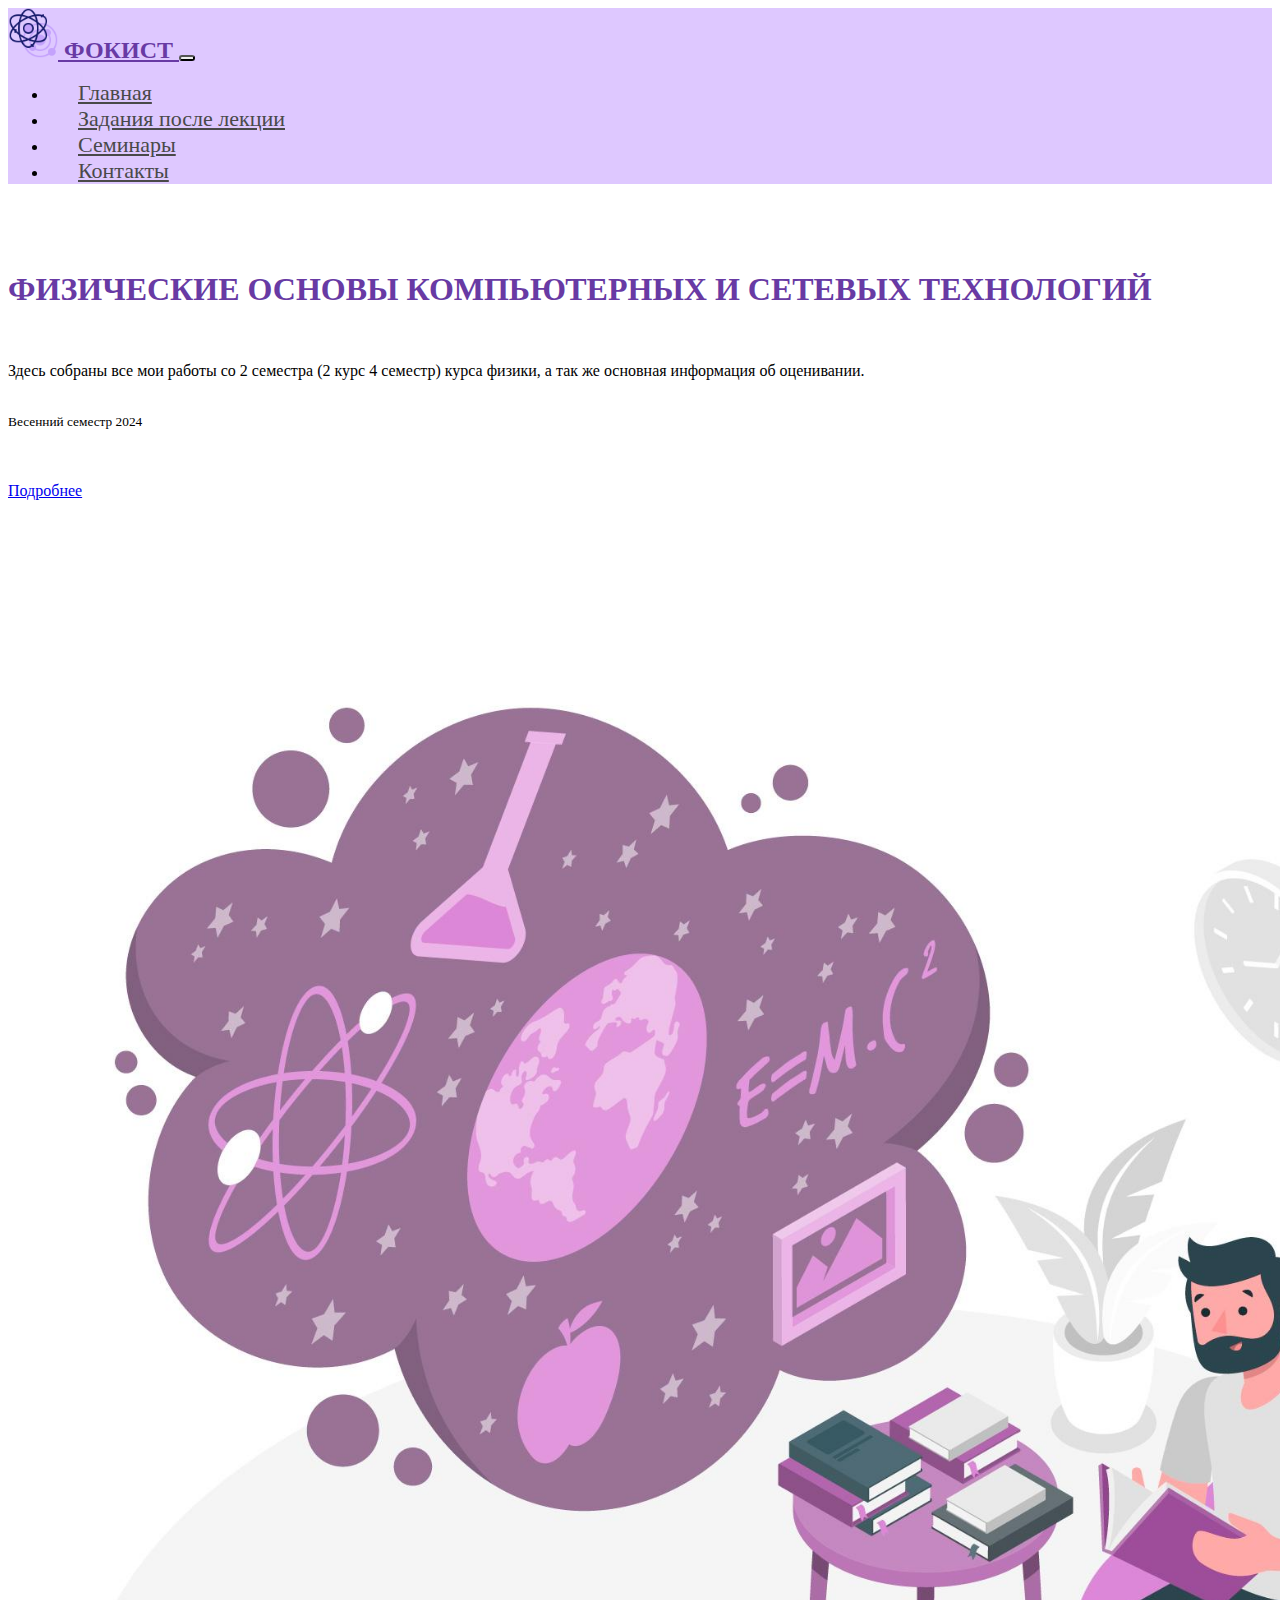
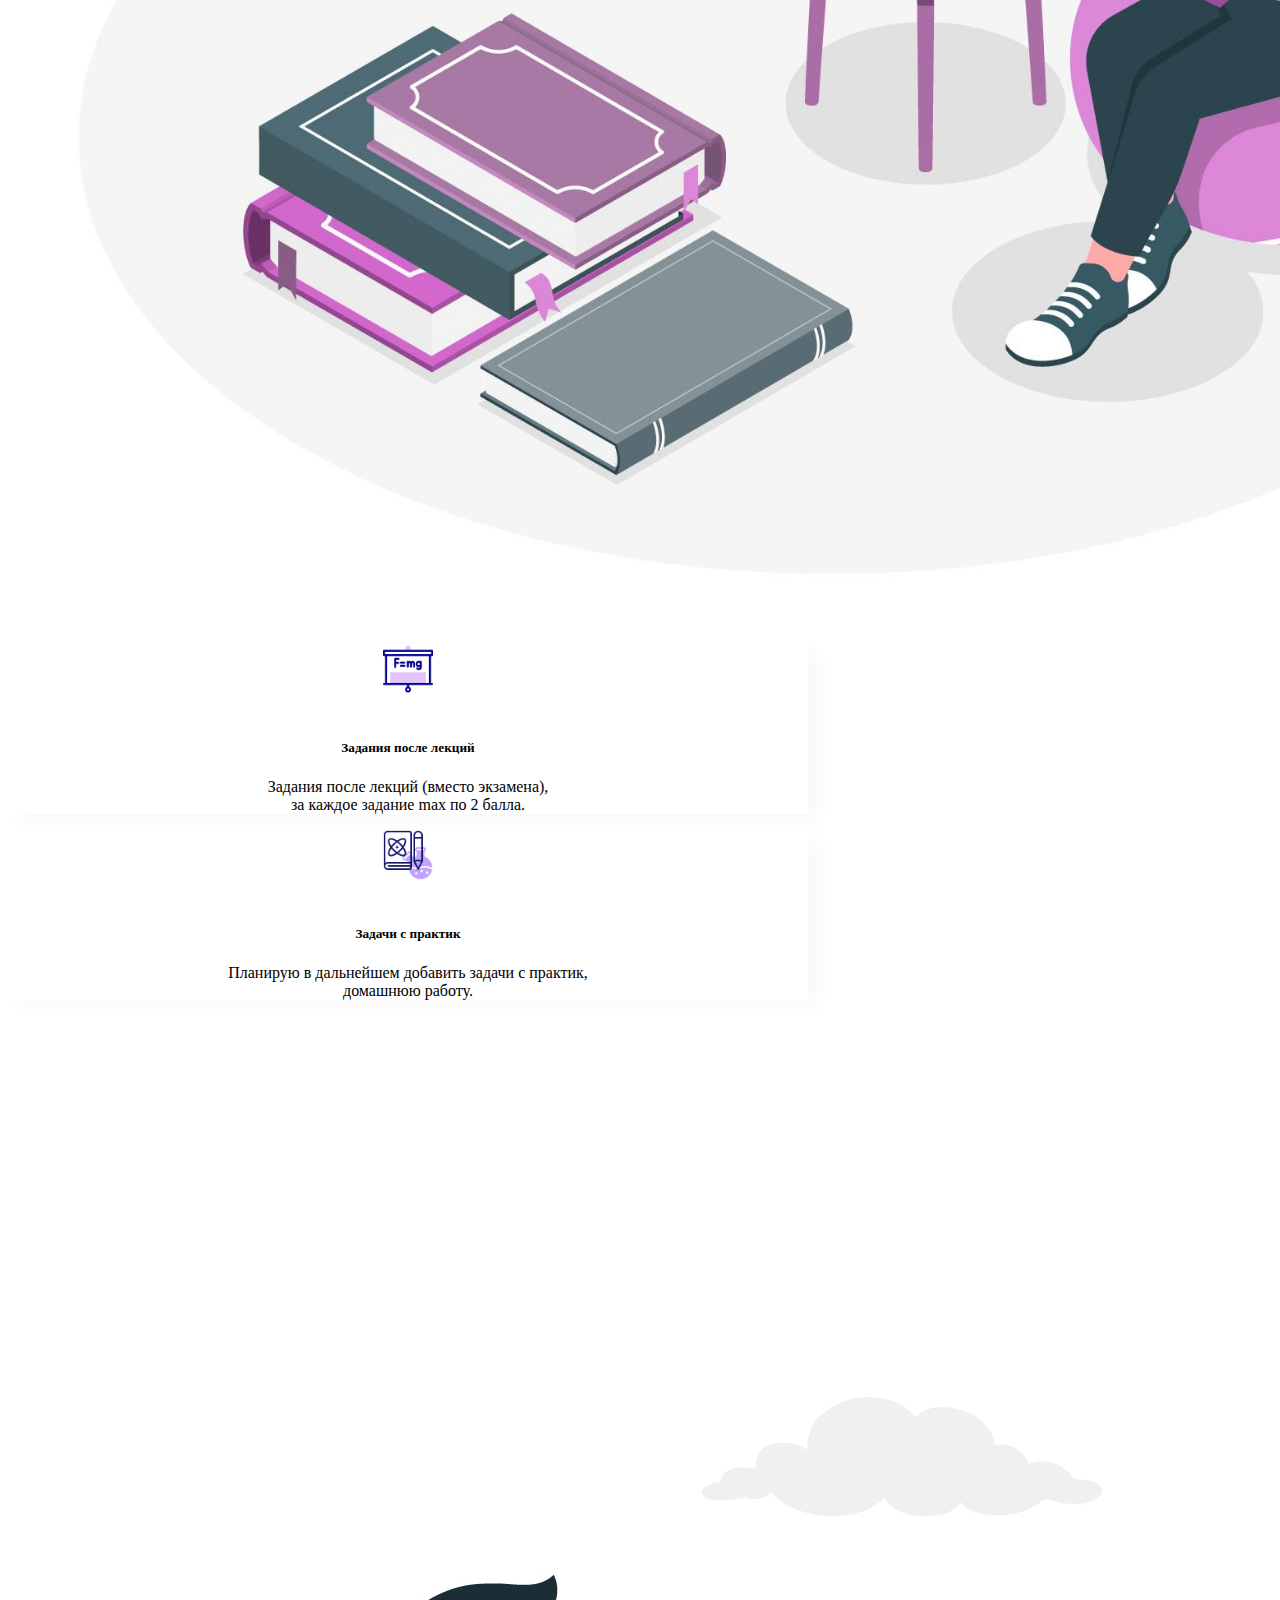
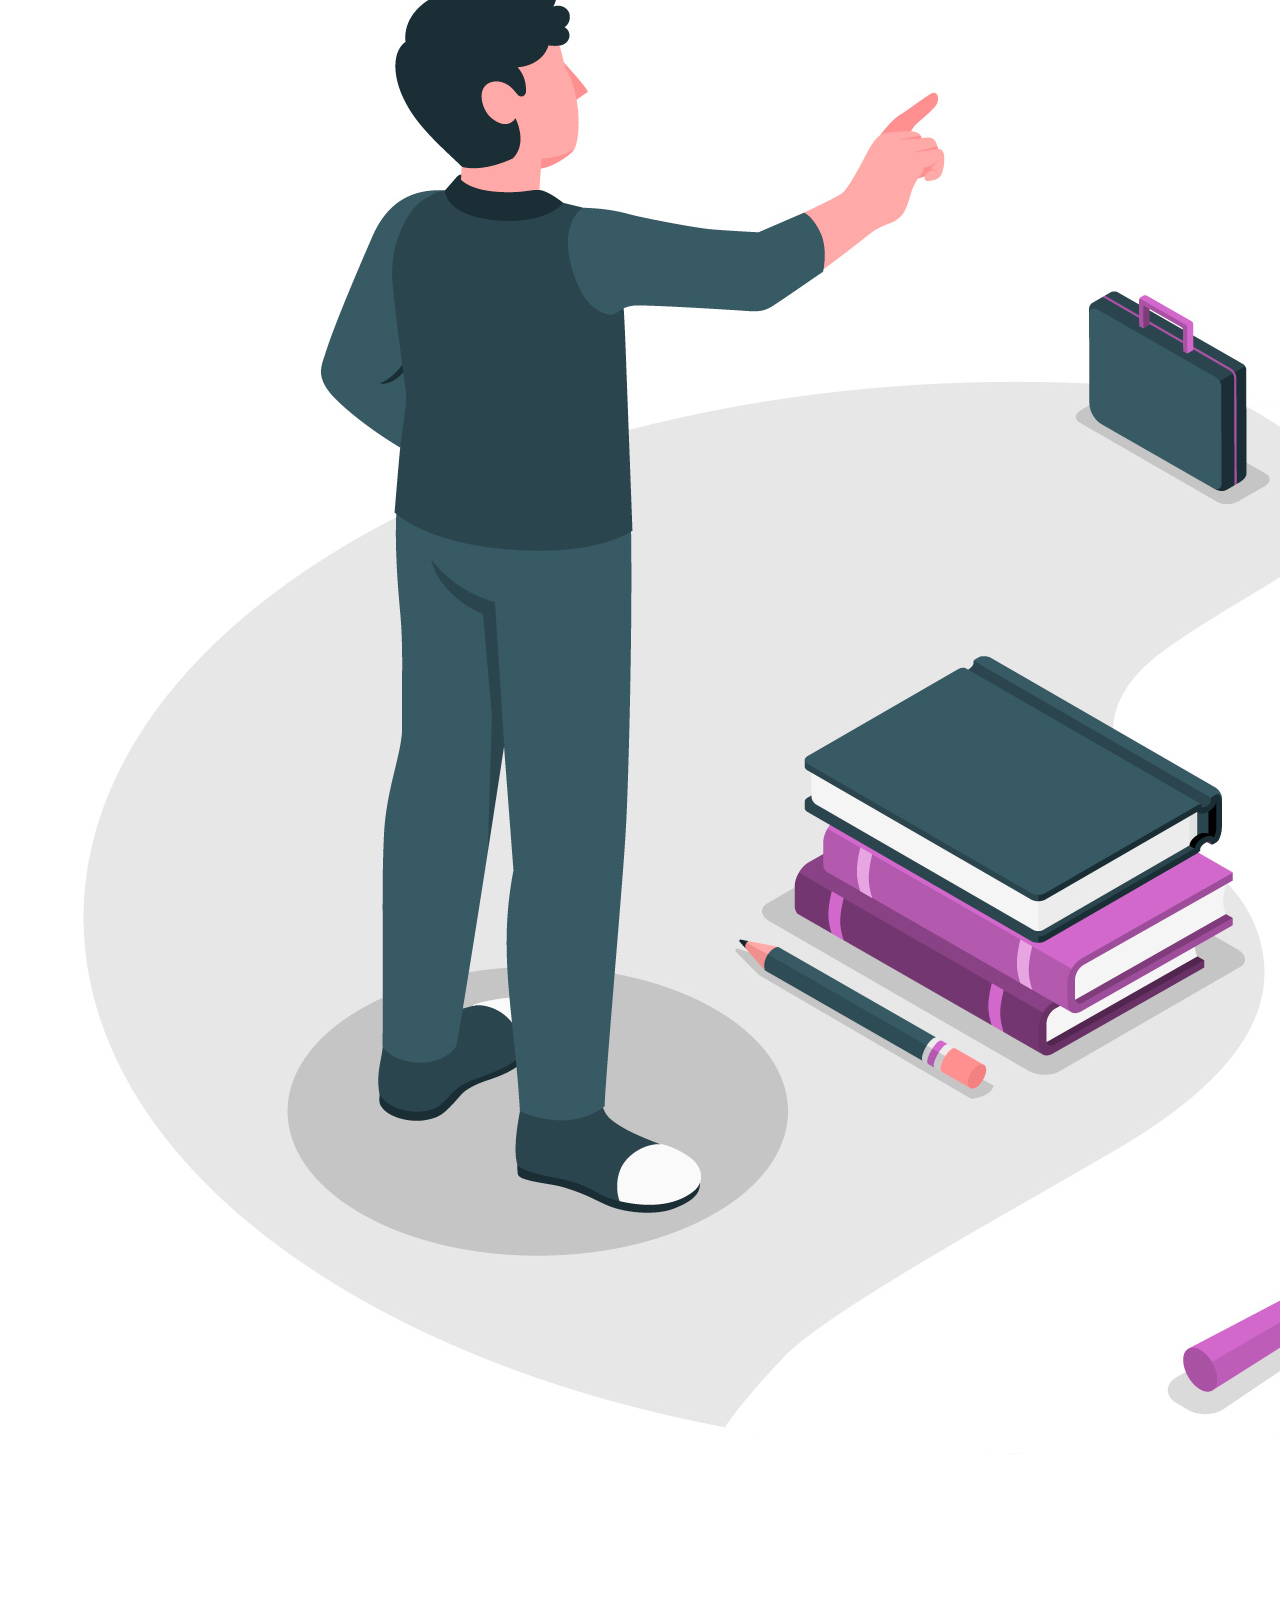
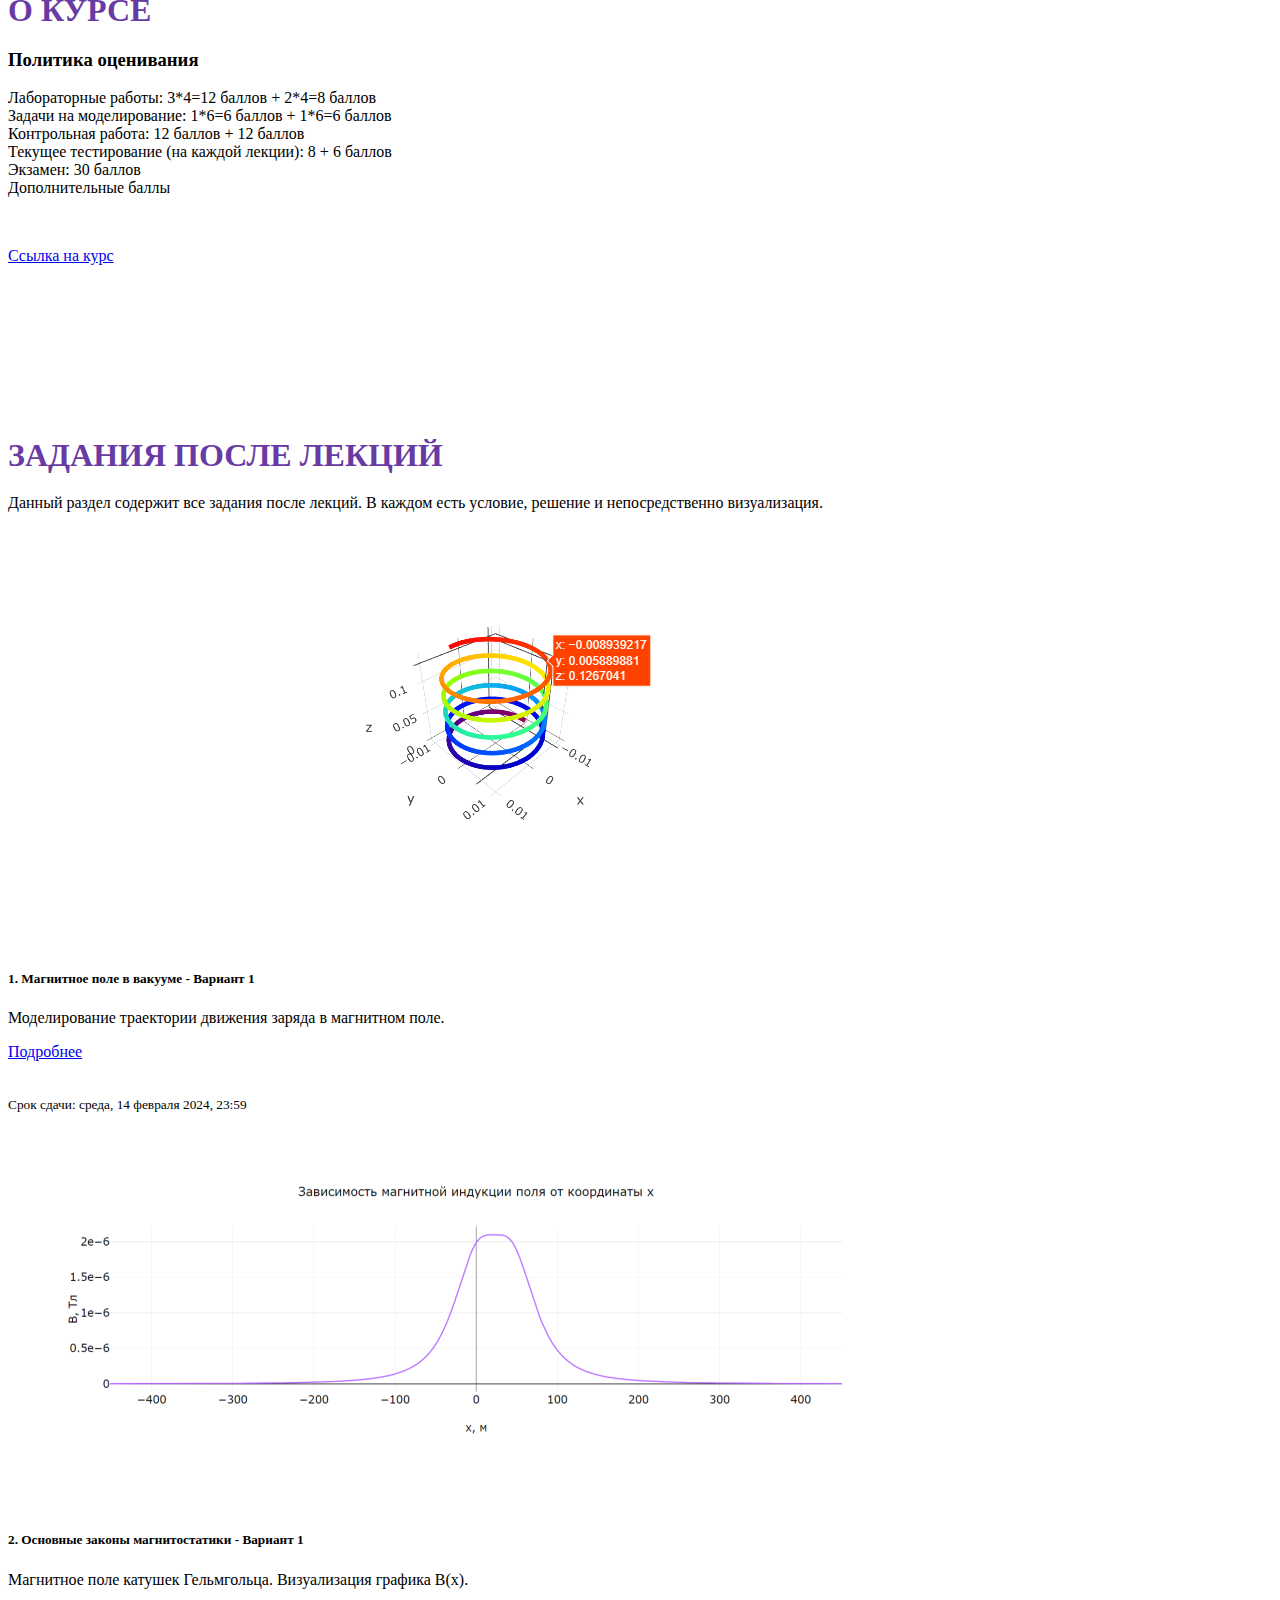
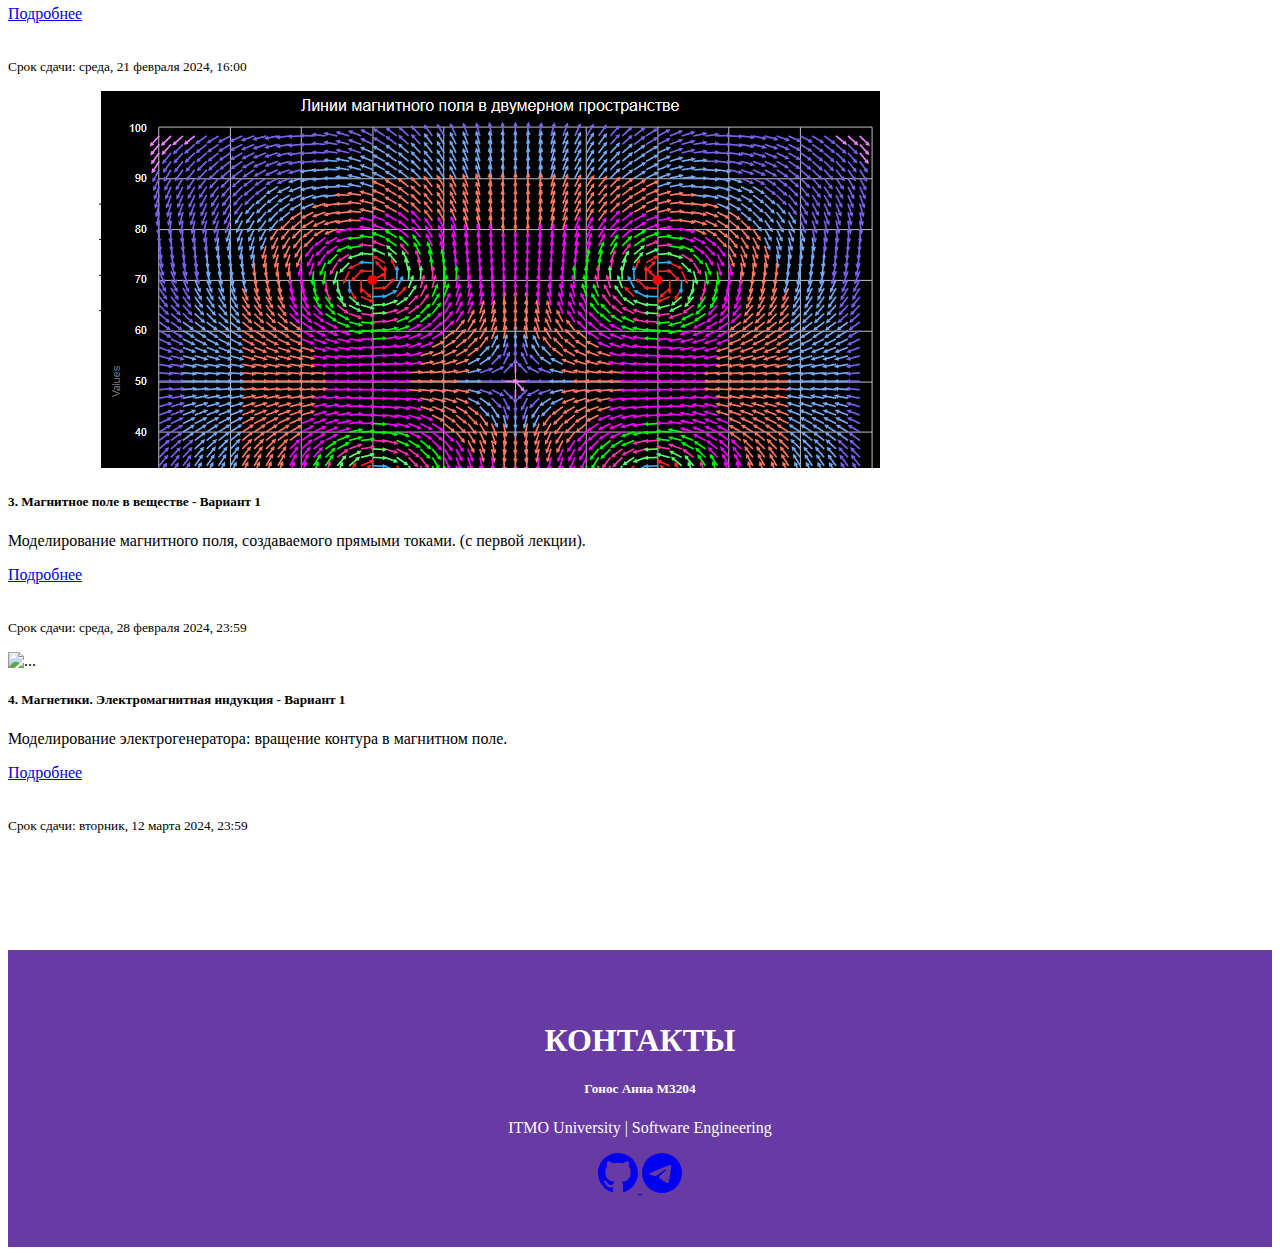
==== index.html @ 3fcd0043 "добавила 4 задание после лекции" ====
<!doctype html>
<html lang="ru">
<head>
    <meta charset="utf-8">
    <title>Physics Course</title>
    <!-- CSS only -->
    <link rel="stylesheet" href="https://stackpath.bootstrapcdn.com/bootstrap/5.0.0-alpha1/css/bootstrap.min.css" integrity="sha384-r4NyP46KrjDleawBgD5tp8Y7UzmLA05oM1iAEQ17CSuDqnUK2+k9luXQOfXJCJ4I" crossorigin="anonymous">
    <link rel="stylesheet" href="styles.css">

    <link rel="icon" href="images/atom_3767686.png">

    <!-- JavaScript and dependencies -->
    <script src="https://cdn.jsdelivr.net/npm/popper.js@1.16.0/dist/umd/popper.min.js" integrity="sha384-Q6E9RHvbIyZFJoft+2mJbHaEWldlvI9IOYy5n3zV9zzTtmI3UksdQRVvoxMfooAo" crossorigin="anonymous"></script>
    <script src="https://stackpath.bootstrapcdn.com/bootstrap/5.0.0-alpha1/js/bootstrap.min.js" integrity="sha384-oesi62hOLfzrys4LxRF63OJCXdXDipiYWBnvTl9Y9/TRlw5xlKIEHpNyvvDShgf/" crossorigin="anonymous"></script>
</head>
<body>

<!-- Navbar -->
<nav class="py-3 navbar navbar-expand-lg fixed-top auto-hiding-navbar">
    <div class="container">
        <a class="navbar-brand" href="#">
        <img class="logo" src="images/atom_3767686.png" /> ФОКиСТ
        </a>
        <button class="navbar-toggler" type="button" data-toggle="collapse" data-target="#navbarSupportedContent" aria-controls="navbarSupportedContent" aria-expanded="false" aria-label="Toggle navigation">
            <span class="navbar-toggler-icon"></span>
        </button>
        <div class="collapse navbar-collapse" id="navbarSupportedContent">
            <ul class="navbar-nav ml-auto">
                <li class="nav-item">
                    <a class="nav-link active" aria-current="page" href="#hero">Главная</a>
                </li>
                <li class="nav-item">
                    <a class="nav-link" href="#projects">Задания после лекции</a>
                </li>
                <li class="nav-item">
                    <a class="nav-link" href="#">Семинары</a>
                </li>
                <li class="nav-item">
                    <a class="nav-link" href="#contact">Контакты</a>
                </li>
            </ul>
        </div>
    </div>
</nav>
<!-- End Navbar -->

<section id="hero">
    <div class="container">
        <div class="row">
            <div class="col">
                <h1>Физические основы компьютерных и сетевых технологий</h1><br>
                <p>Здесь собраны все мои работы со 2 семестра (2 курс 4 семестр) курса физики, а так же основная информация об оценивании.</p>
                <p class="card-text"><small class="text-muted">Весенний семестр 2024</small></p>
                <br><br>

                <a href="#about-us" class="btn btn-dark btn-large rounded-pill">Подробнее</a>
            </div>
            <div class="col img-col">
                <img src="images/home_img.jpg" class="img-fluid" alt="Physics home page">
            </div>
        </div>

        <div class="row cards justify-content-center">

            <div class="col-md-5 d-flex justify-content-center">
                <div class="card" style="width: 50rem;">
                    <div class="card-body">
                        <img src="images/modeling.png" class="icon" alt="Service One"/>
                        <h5 class="card-title">Задания после лекций</h5>
                        <p class="card-text">Задания после лекций (вместо экзамена), <br> за каждое задание max по 2 балла.</p>
                    </div>
                </div>
            </div>

            <div class="col-md-5 d-flex justify-content-center">
                <div class="card" style="width: 50rem;">
                    <div class="card-body">
                        <img src="images/homework_img.png" class="icon" alt="Service Two"/>
                        <h5 class="card-title">Задачи с практик</h5>
                        <p class="card-text">Планирую в дальнейшем добавить задачи с практик, <br> домашнюю работу.</p>
                    </div>
                </div>
            </div>

        </div>
    </div>
</section>

<!-- About us section -->
<section id="about-us" style="margin-top: 50px;">
    <div class="container">
        <div class="row align-items-center">
            <div class="col">
                <img src="images/home-about_img.jpg" class="img-fluid" alt="About Us">
            </div>
            <div class="col text-col">
                <h1>О курсе</h1>

                <h3>Политика оценивания</h3>

                <p> Лабораторные работы: 3*4=12 баллов + 2*4=8 баллов <br>
                    Задачи на моделирование: 1*6=6 баллов + 1*6=6 баллов <br>
                    Контрольная работа: 12 баллов + 12 баллов <br>
                    Текущее тестирование (на каждой лекции): 8 + 6 баллов <br>
                    Экзамен: 30 баллов<br>
                    Дополнительные баллы

                </p><br>
                <p></p>
                <a href="https://study.physics.itmo.ru/course/view.php?id=270" target="_blank" class="btn btn-dark btn-large rounded-pill">Ссылка на курс</a>
            </div>
        </div>
    </div>
</section>
<!-- End About us section -->

<!-- Projects section -->
<section id="projects" style="margin-top: 50px;">
    <div class="container">
        <div class="row align-items-center projects">
            <div class="col">
                <h1>Задания после лекций</h1>
                <p>Данный раздел содержит все задания после лекций. В каждом есть условие, решение и непосредственно визуализация.</p>
            </div>
        </div>

        <div class="row align-items-center">
            <div class="col">
                <div class="card mb-3">
                    <a href="Tasks/Task1/Task1HTML.html">
                        <img src="images/cardlab1_img.png" class="card-img-top" alt="..." >
                    </a>
                    <div class="card-body">
                        <h5 class="card-title">1. Магнитное поле в вакууме - Вариант 1</h5>
                        <p class="card-text">Моделирование траектории движения заряда в магнитном поле.</p>

                        <a href="Tasks/Task1/Task1HTML.html" class="btn btn-dark btn-large rounded-pill">Подробнее</a>
                        <br><br>
                        <p class="card-text"><small class="text-muted">Срок сдачи: среда, 14 февраля 2024, 23:59</small></p>
                    </div>
                </div>
            </div>

            <div class="col">
                <div class="card mb-3">
                    <a href="Tasks/Task2/Task2HTML.html">
                        <img src="images/cardlab2_img.png" class="card-img-top" alt="..." >
                    </a>
                    <div class="card-body">
                        <h5 class="card-title">2. Основные законы магнитостатики - Вариант 1</h5>
                        <p class="card-text">Магнитное поле катушек Гельмгольца. Визуализация графика B(x).</p>

                        <a href="Tasks/Task2/Task2HTML.html" class="btn btn-dark btn-large rounded-pill">Подробнее</a>
                        <br><br>

                        <p class="card-text"><small class="text-muted">Срок сдачи: среда, 21 февраля 2024, 16:00</small></p>
                    </div>
                </div>
            </div>
        </div>

        <div class="row align-items-center">
            <div class="col">
                <div class="card mb-3">
                    <a href="Tasks/Task3/Task3HTML.html">
                        <img src="images/cardlab3_img.png" class="card-img-top" alt="..." >
                    </a>
                    <div class="card-body">
                        <h5 class="card-title">3. Магнитное поле в веществе - Вариант 1</h5>
                        <p class="card-text">Моделирование магнитного поля, создаваемого прямыми токами. (с первой лекции).</p>

                        <a href="Tasks/Task3/Task3HTML.html" class="btn btn-dark btn-large rounded-pill">Подробнее</a>
                        <br><br>

                        <p class="card-text"><small class="text-muted">Срок сдачи: среда, 28 февраля 2024, 23:59</small></p>
                    </div>
                </div>
            </div>
            <div class="col">
                <div class="card mb-3">
                    <img src="images/cardlab4_img.png" class="card-img-top" alt="...">
                    <div class="card-body">
                        <h5 class="card-title">4.  Магнетики. Электромагнитная индукция - Вариант 1</h5>
                        <p class="card-text">Моделирование электрогенератора: вращение контура в магнитном поле. </p>

                        <a href="Tasks/Task4/Task4HTML.html" class="btn btn-dark btn-large rounded-pill">Подробнее</a>
                        <br><br>

                        <p class="card-text"><small class="text-muted">Срок сдачи: вторник, 12 марта 2024, 23:59</small></p>
                    </div>
                </div>
            </div>
        </div>
    </div>
</section>
<!-- End Projects section -->


<!--<section id="seminar" style="margin-top: 50px;">-->
<!--    <div class="container">-->


<!--        <div class="col text-col">-->
<!--                <h1>Семинары</h1><br>-->


<!--                <p> Пока что только домашки</p> <br>-->
<!--                <a href="Homework/HomeworkHTML.html" target="_blank" class="btn btn-dark btn-large rounded-pill">Подробнее</a>-->
<!--            </div>-->
<!--    </div>-->
<!--</section>-->

<!-- Contact section -->
<section id="contact" style="margin-top: 50px;">
    <div class="container">
        <div class="row align-items-center">
            <div class="col">
                <h1>Контакты</h1>
                <h5>Гонос Анна M3204</h5>
                <p>ITMO University  |  Software Engineering</p>

            </div>
        </div>
    </div>

    <a href="https://github.com/AnnaGonos/IS-PhysicsModeling-4sem" target="_blank" class="mr-3">
        <svg xmlns="http://www.w3.org/2000/svg" width="40" height="40" fill="currentColor" class="bi bi-github text-white" viewBox="0 0 16 16" >
            <path d="M8 0C3.58 0 0 3.58 0 8c0 3.54 2.29 6.53 5.47 7.59.4.07.55-.17.55-.38 0-.19-.01-.82-.01-1.49-2.01.37-2.53-.49-2.69-.94-.09-.23-.48-.94-.82-1.13-.28-.15-.68-.52-.01-.53.63-.01 1.08.58 1.23.82.72 1.21 1.87.87 2.33.66.07-.52.28-.87.51-1.07-1.78-.2-3.64-.89-3.64-3.95 0-.87.31-1.59.82-2.15-.08-.2-.36-1.02.08-2.12 0 0 .67-.21 2.2.82.64-.18 1.32-.27 2-.27s1.36.09 2 .27c1.53-1.04 2.2-.82 2.2-.82.44 1.1.16 1.92.08 2.12.51.56.82 1.27.82 2.15 0 3.07-1.87 3.75-3.65 3.95.29.25.54.73.54 1.48 0 1.07-.01 1.93-.01 2.2 0 .21.15.46.55.38A8.01 8.01 0 0 0 16 8c0-4.42-3.58-8-8-8"/>
        </svg>
    </a>

    <a href="https://t.me/gonosanna" target="_blank" class="mr-3">
        <svg xmlns="http://www.w3.org/2000/svg" width="40" height="40" fill="currentColor" class="bi bi-telegram text-white" viewBox="0 0 16 16">
            <path d="M16 8A8 8 0 1 1 0 8a8 8 0 0 1 16 0M8.287 5.906q-1.168.486-4.666 2.01-.567.225-.595.442c-.03.243.275.339.69.47l.175.055c.408.133.958.288 1.243.294q.39.01.868-.32 3.269-2.206 3.374-2.23c.05-.012.12-.026.166.016s.042.12.037.141c-.03.129-1.227 1.241-1.846 1.817-.193.18-.33.307-.358.336a8 8 0 0 1-.188.186c-.38.366-.664.64.015 1.088.327.216.589.393.85.571.284.194.568.387.936.629q.14.092.27.187c.331.236.63.448.997.414.214-.02.435-.22.547-.82.265-1.417.786-4.486.906-5.751a1.4 1.4 0 0 0-.013-.315.34.34 0 0 0-.114-.217.53.53 0 0 0-.31-.093c-.3.005-.763.166-2.984 1.09"/>
        </svg>
    </a>

</section>
<!-- End Contact section -->


</body>
</html>
---- styles.css ----
body {
    display: block;
    overflow-x: hidden;
}
nav {
    background-color: #dec8ff;
}
.navbar-brand img {
    max-height: 50px;
}

.navbar-brand {
    font-size: 24px;
    text-transform: uppercase;
    font-weight: 900;
    color: #683aa4;
}
nav ul li a {
    color: #494949;
    font-size: 22px;
    margin: auto 30px;
}
nav ul li a:hover {
    color: #683aa4;
}

section {
    padding-top: 50px;
    padding-bottom: 50px;
}
section h1 {
    text-transform: uppercase;
    font-weight: 900;
    color: #683aa4;
    text-align: left;
    margin-bottom: 20px;
}
section p {
    font-size: 16px;
    font-weight: 300;
}
button {
    max-width: 50%;
    border-radius: 50px !important;
}

#hero .col {
    justify-content: center;
    flex-direction: column;
    display: flex;
}
#hero .img-col {
    justify-content: flex-end;
    margin-top: 100px;
}
#hero img {
    max-width: 130% !important;
    width: 130%;
}
#hero .card {
    box-shadow: 11px 7px 16px #f9f9f9;
    border: 0;
    text-align: center;
}
#hero .icon {
    width: 50px;
    height: 50px;
    margin-bottom: 20px;
}

#projects .projects {
    margin-bottom: 50px;
}

#contact {
    text-align: center;
    background-color: #683aa4;
    color: white;
}
#contact h1 {
    text-align: center;
    color: white;
}

input[type="number"] {
    width: 250px;
    padding: 10px;
    box-sizing: border-box;
    border-radius: 50px !important;
    border: 2px solid #683aa4;
    font-size: 12px;
    color: #2a2a2a;
    background-color: #f8f9fa;

}

input[type="submit"] {
    width: 150px;
    height: 50px;
    max-width: 50%;
    border-radius: 50px !important;
    color: #595959;
    background-color: #dec8ff;
    font-size: 15px;
}

.container2 {
    column-count: 3;
}
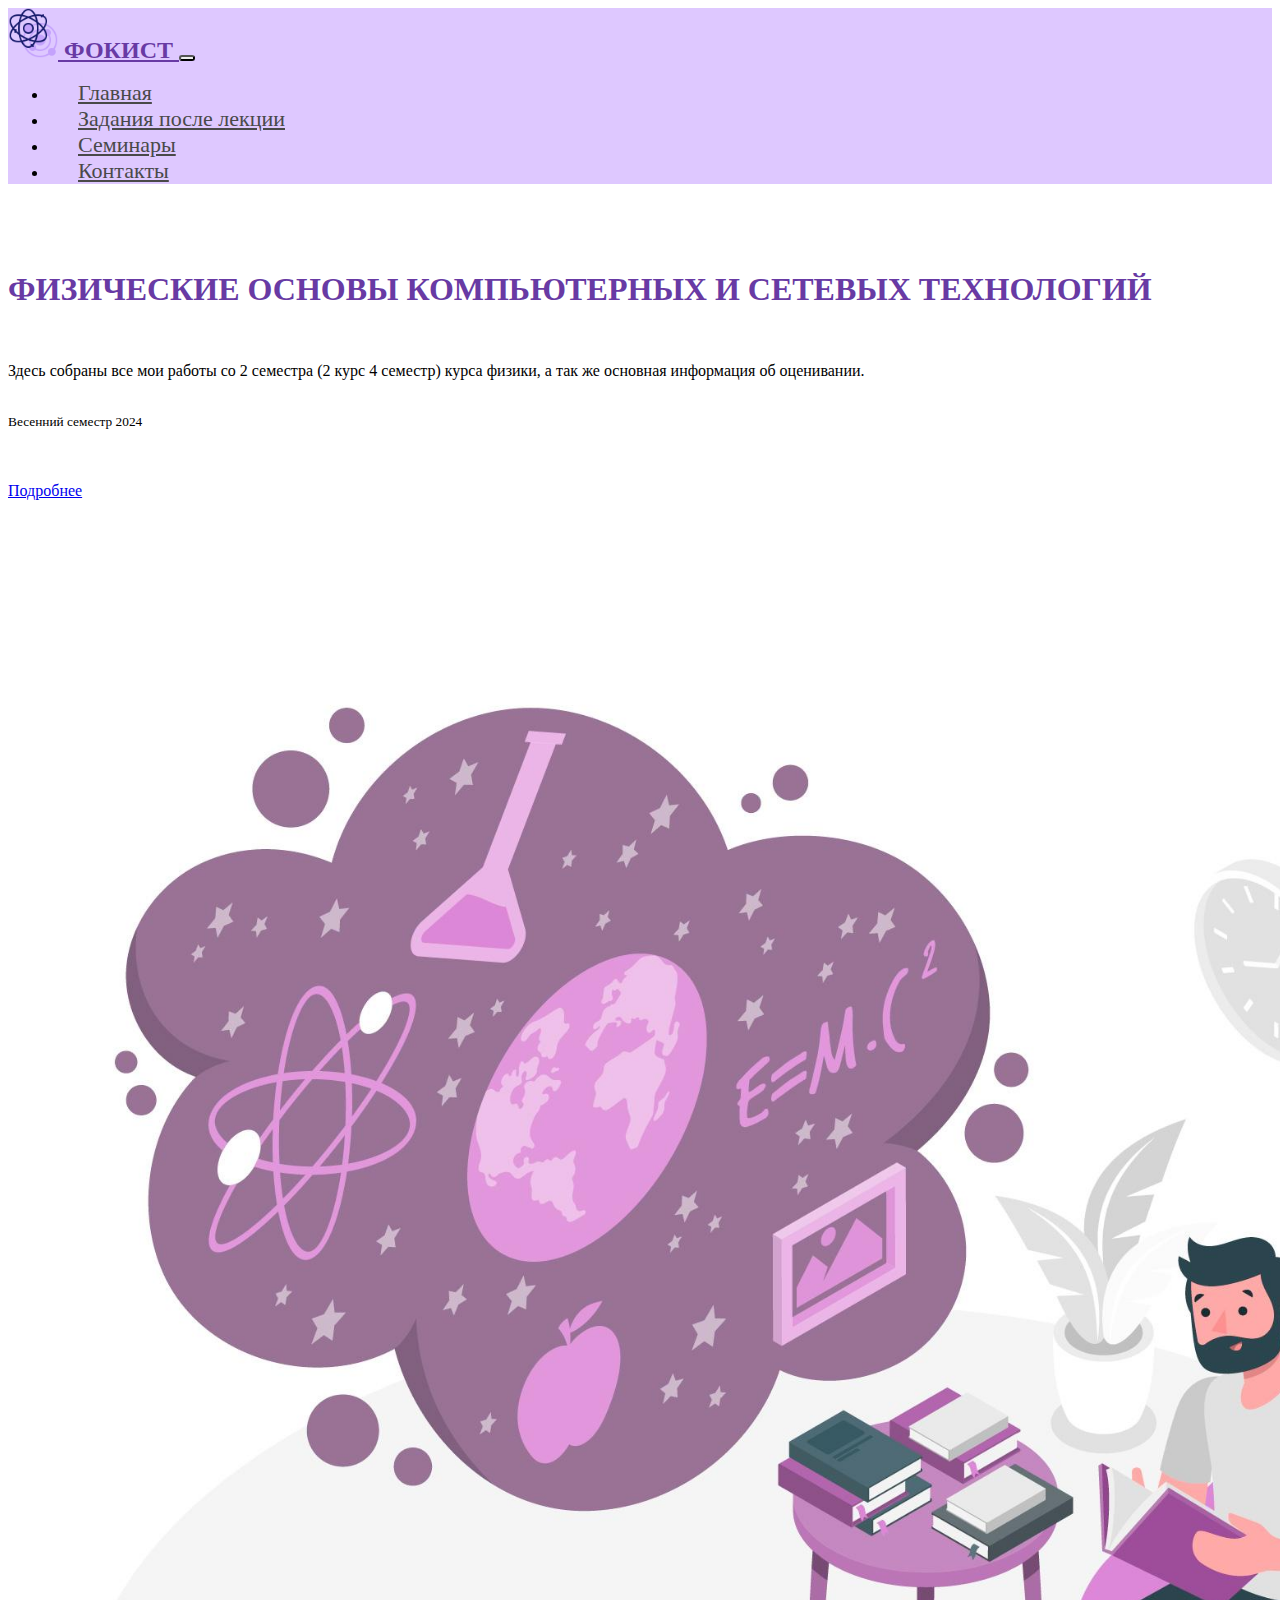
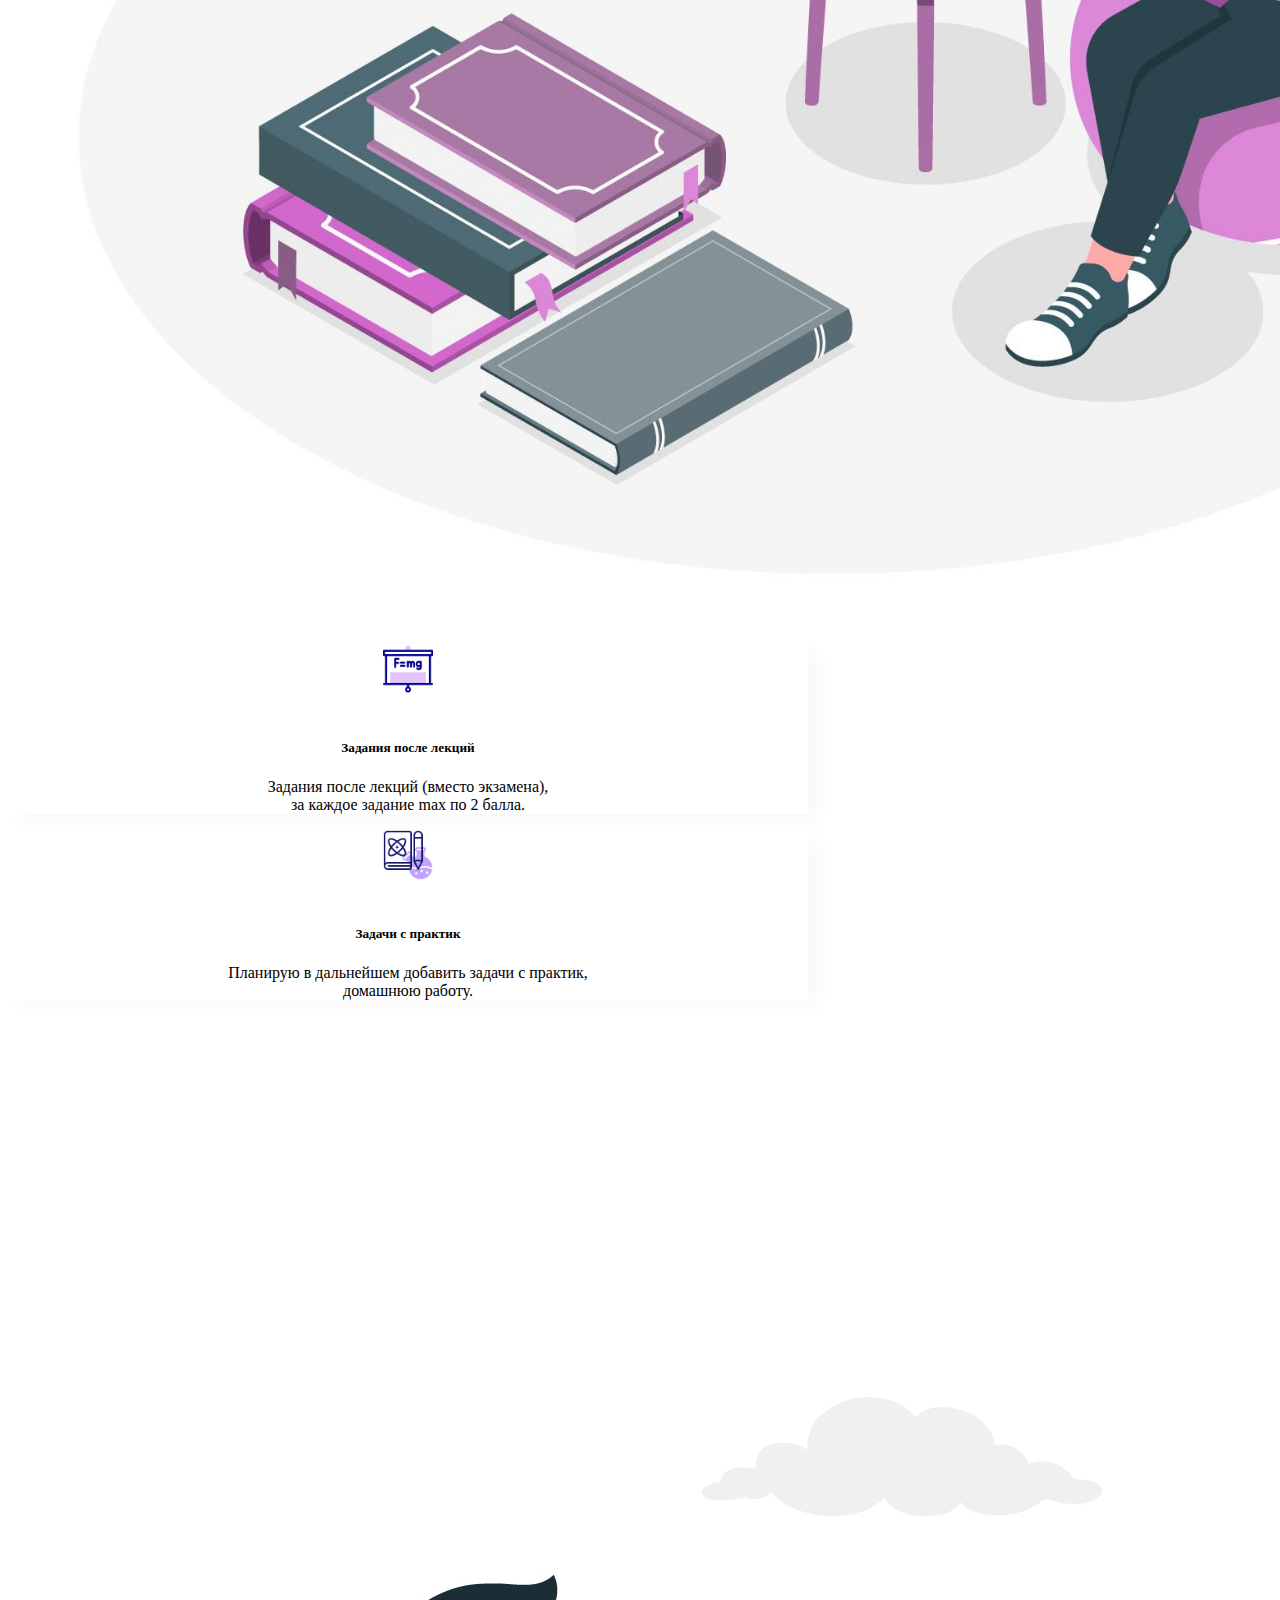
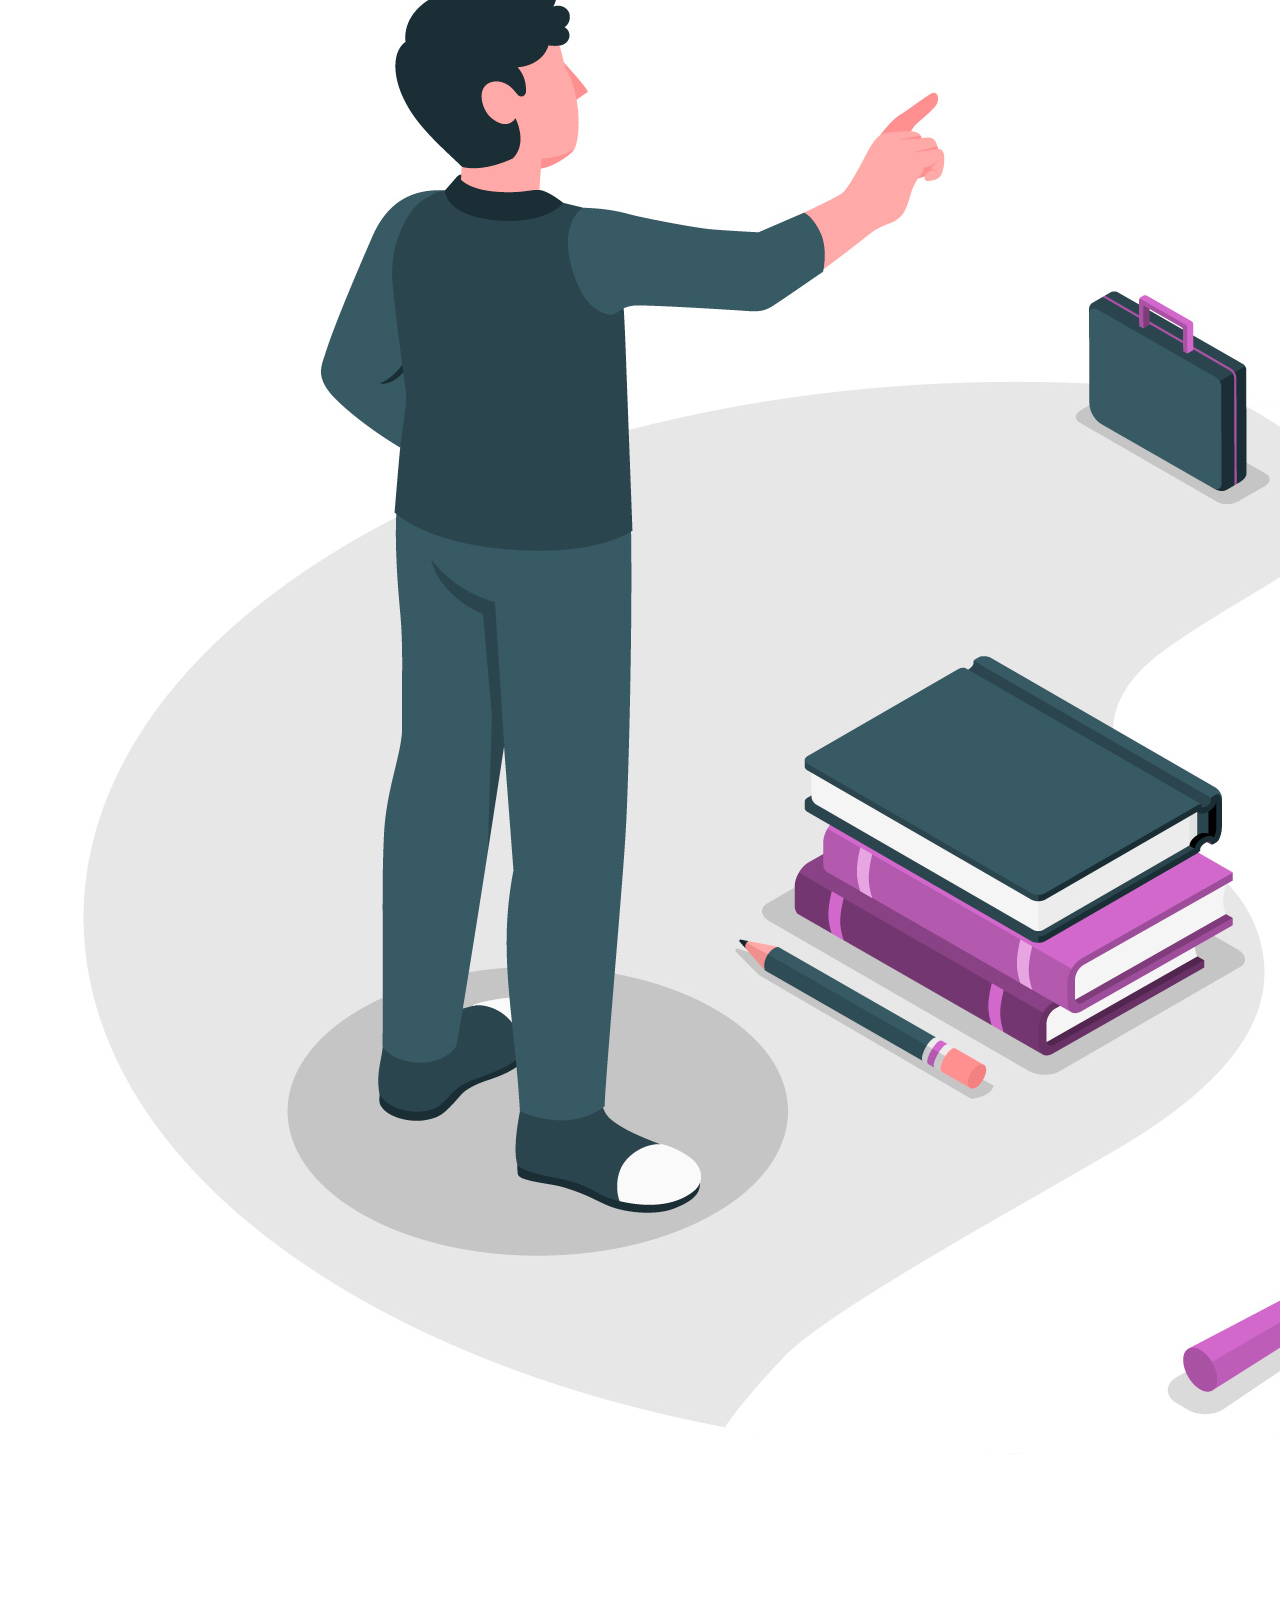
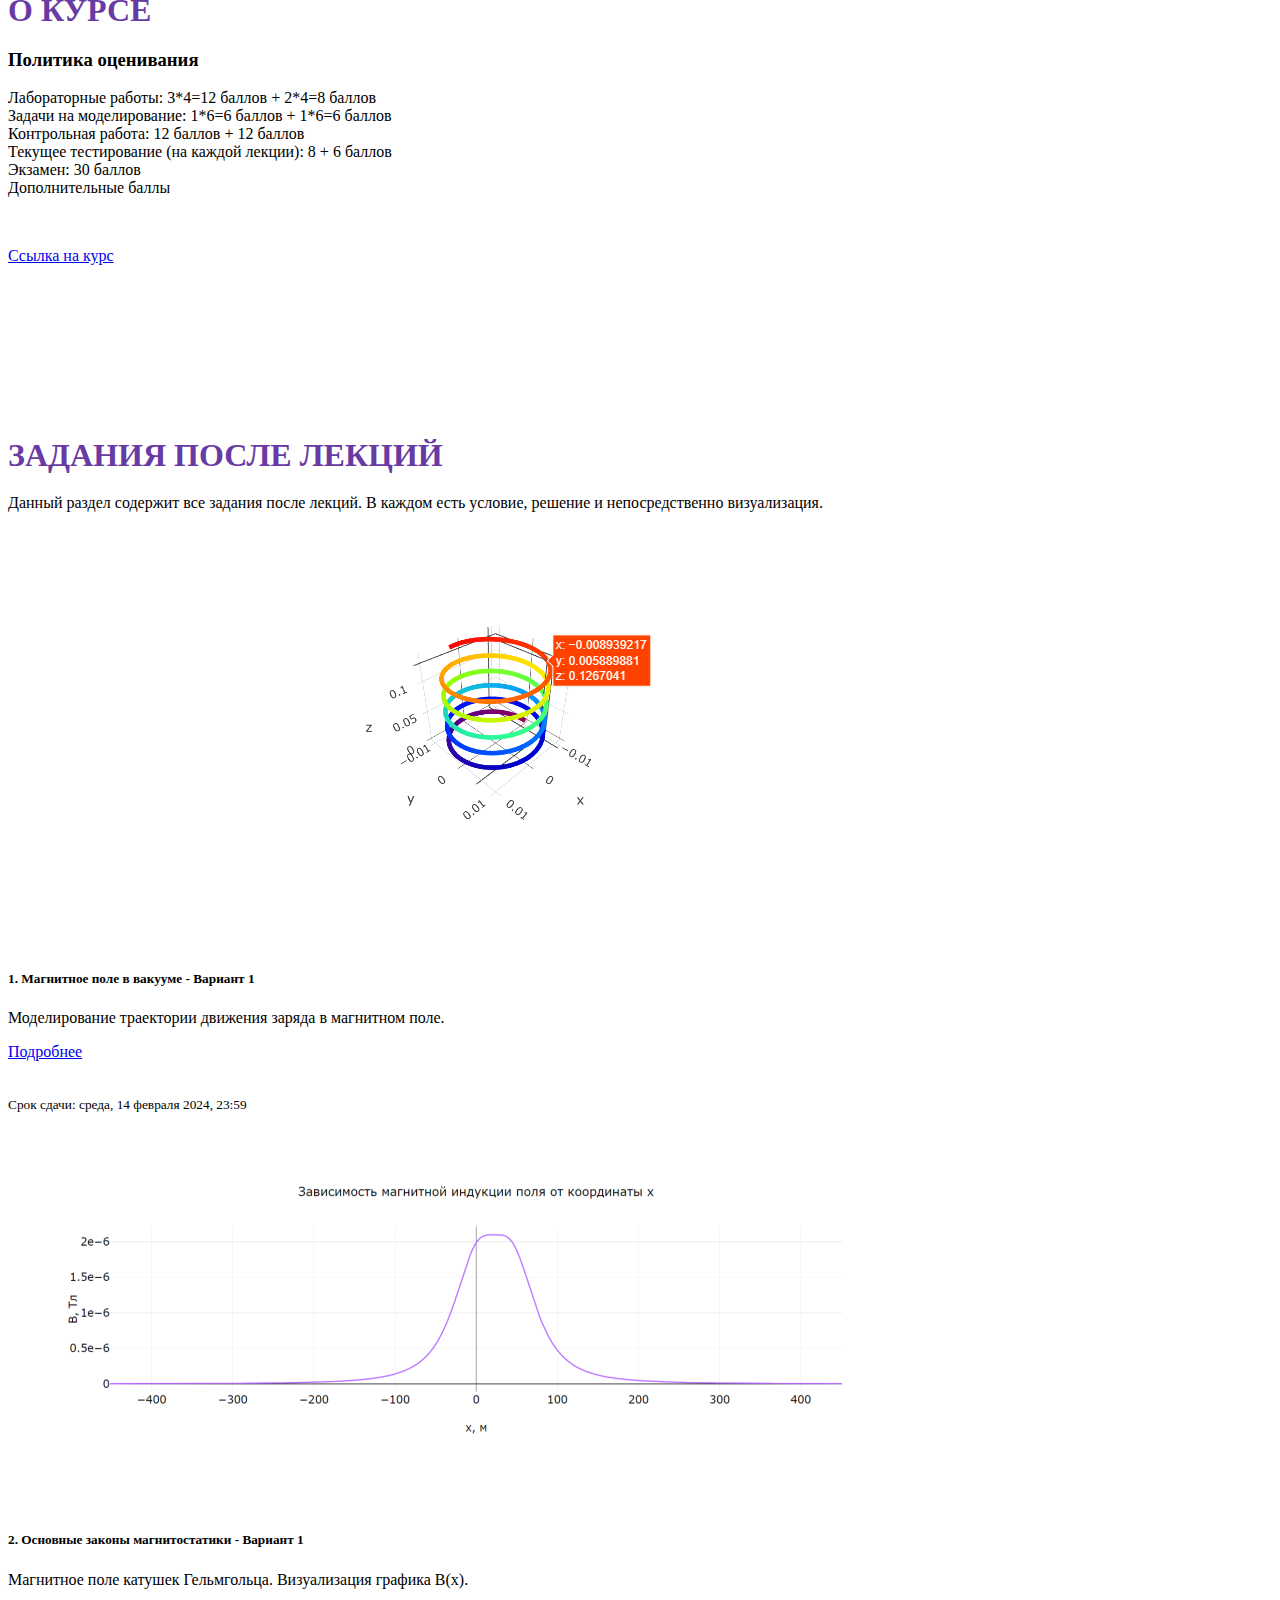
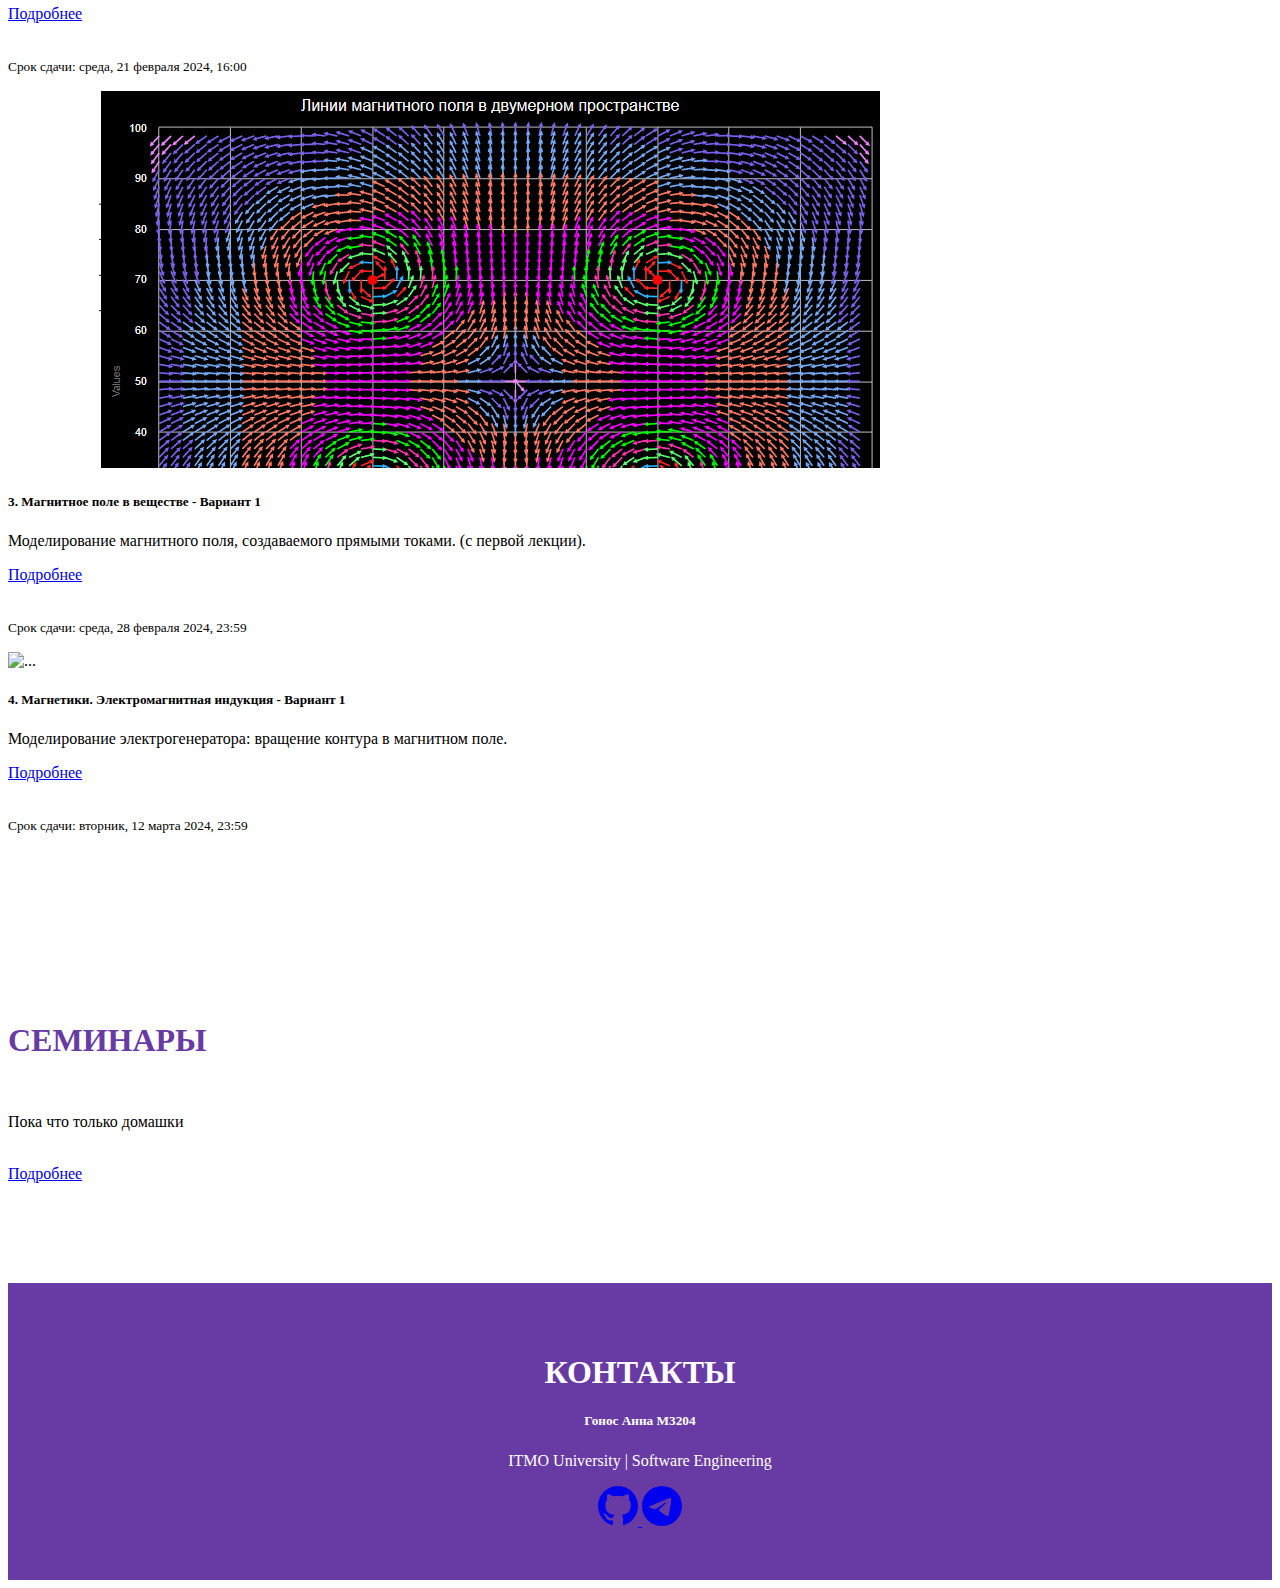
==== commit bfdee34a: "добавила 4 задание после лекции" ====
--- a/index.html
+++ b/index.html
@@ -196,19 +196,19 @@
 <!-- End Projects section -->
 
 
-<!--<section id="seminar" style="margin-top: 50px;">-->
-<!--    <div class="container">-->
-
-
-<!--        <div class="col text-col">-->
-<!--                <h1>Семинары</h1><br>-->
-
-
-<!--                <p> Пока что только домашки</p> <br>-->
-<!--                <a href="Homework/HomeworkHTML.html" target="_blank" class="btn btn-dark btn-large rounded-pill">Подробнее</a>-->
-<!--            </div>-->
-<!--    </div>-->
-<!--</section>-->
+<section id="seminar" style="margin-top: 50px;">
+    <div class="container">
+
+
+        <div class="col text-col">
+                <h1>Семинары</h1><br>
+
+
+                <p> Пока что только домашки</p> <br>
+                <a href="Homework/HomeworkHTML.html" class="btn btn-dark btn-large rounded-pill">Подробнее</a>
+            </div>
+    </div>
+</section>
 
 <!-- Contact section -->
 <section id="contact" style="margin-top: 50px;">
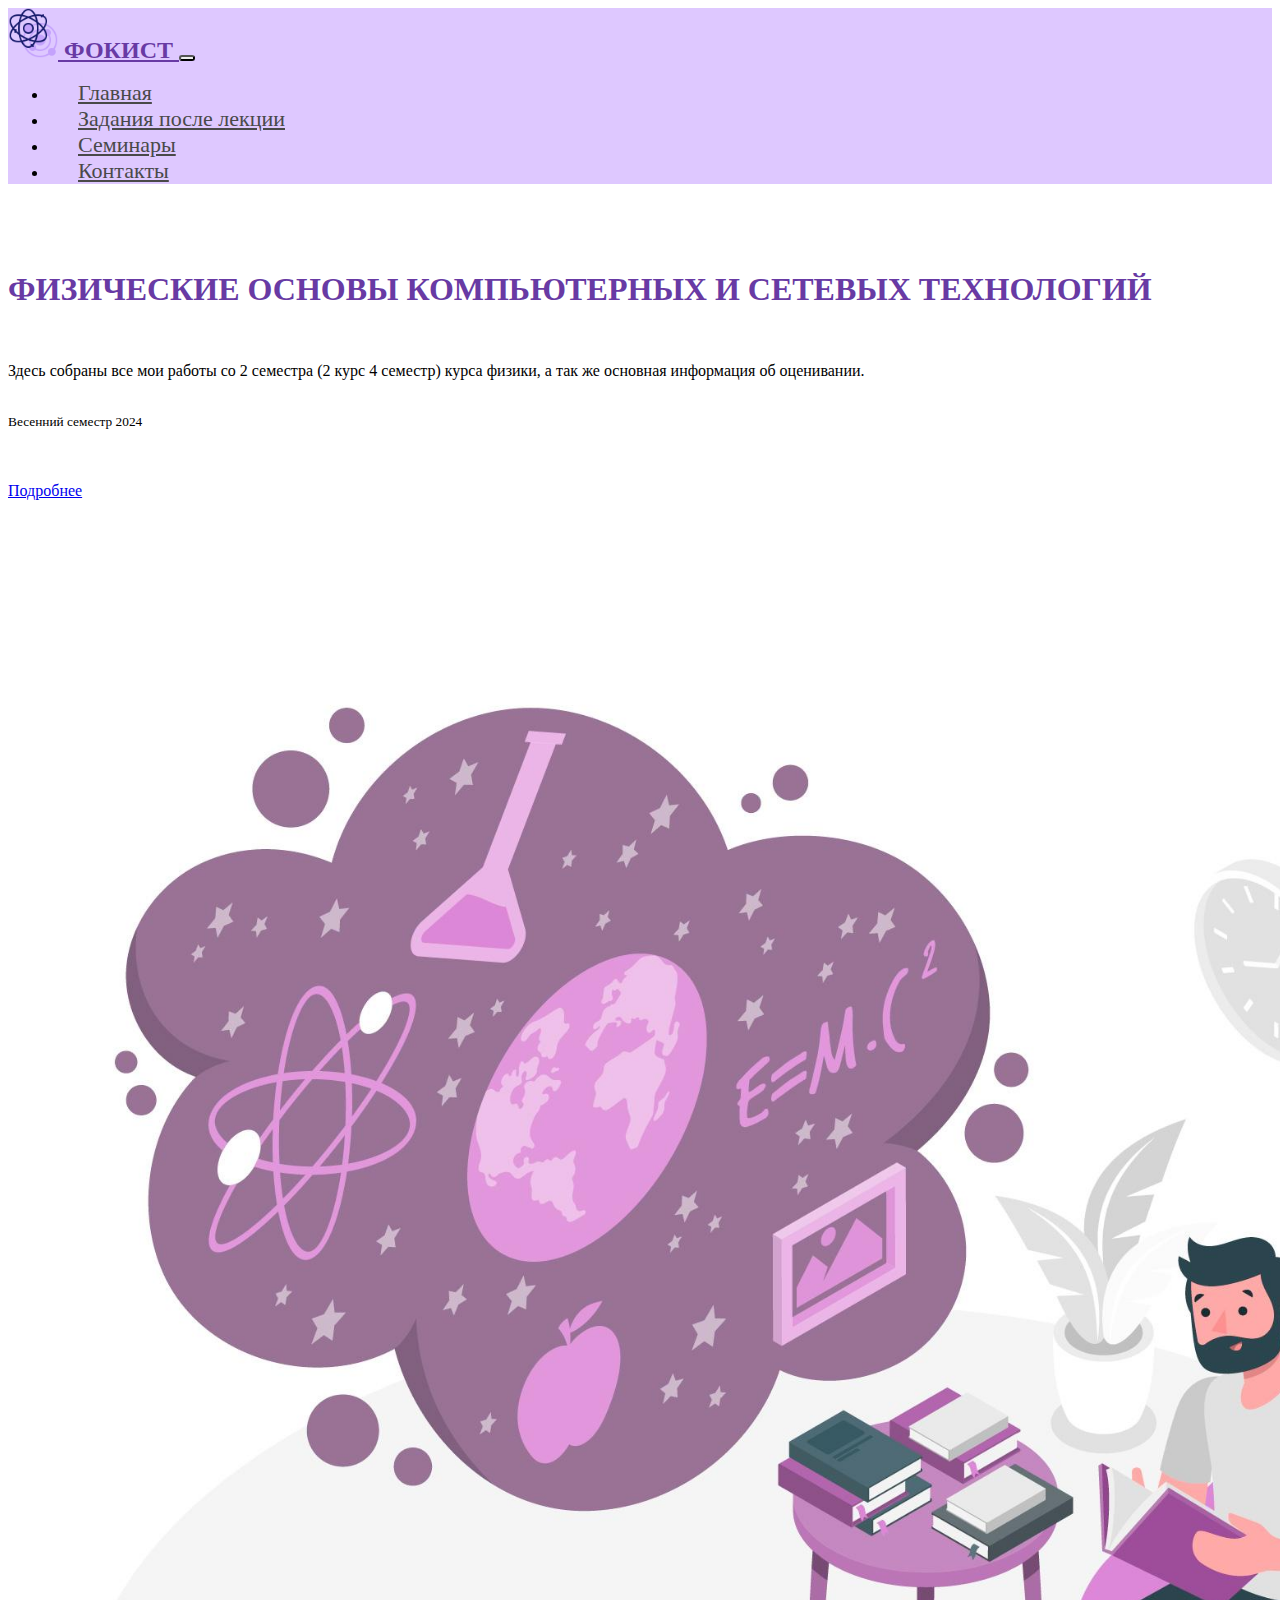
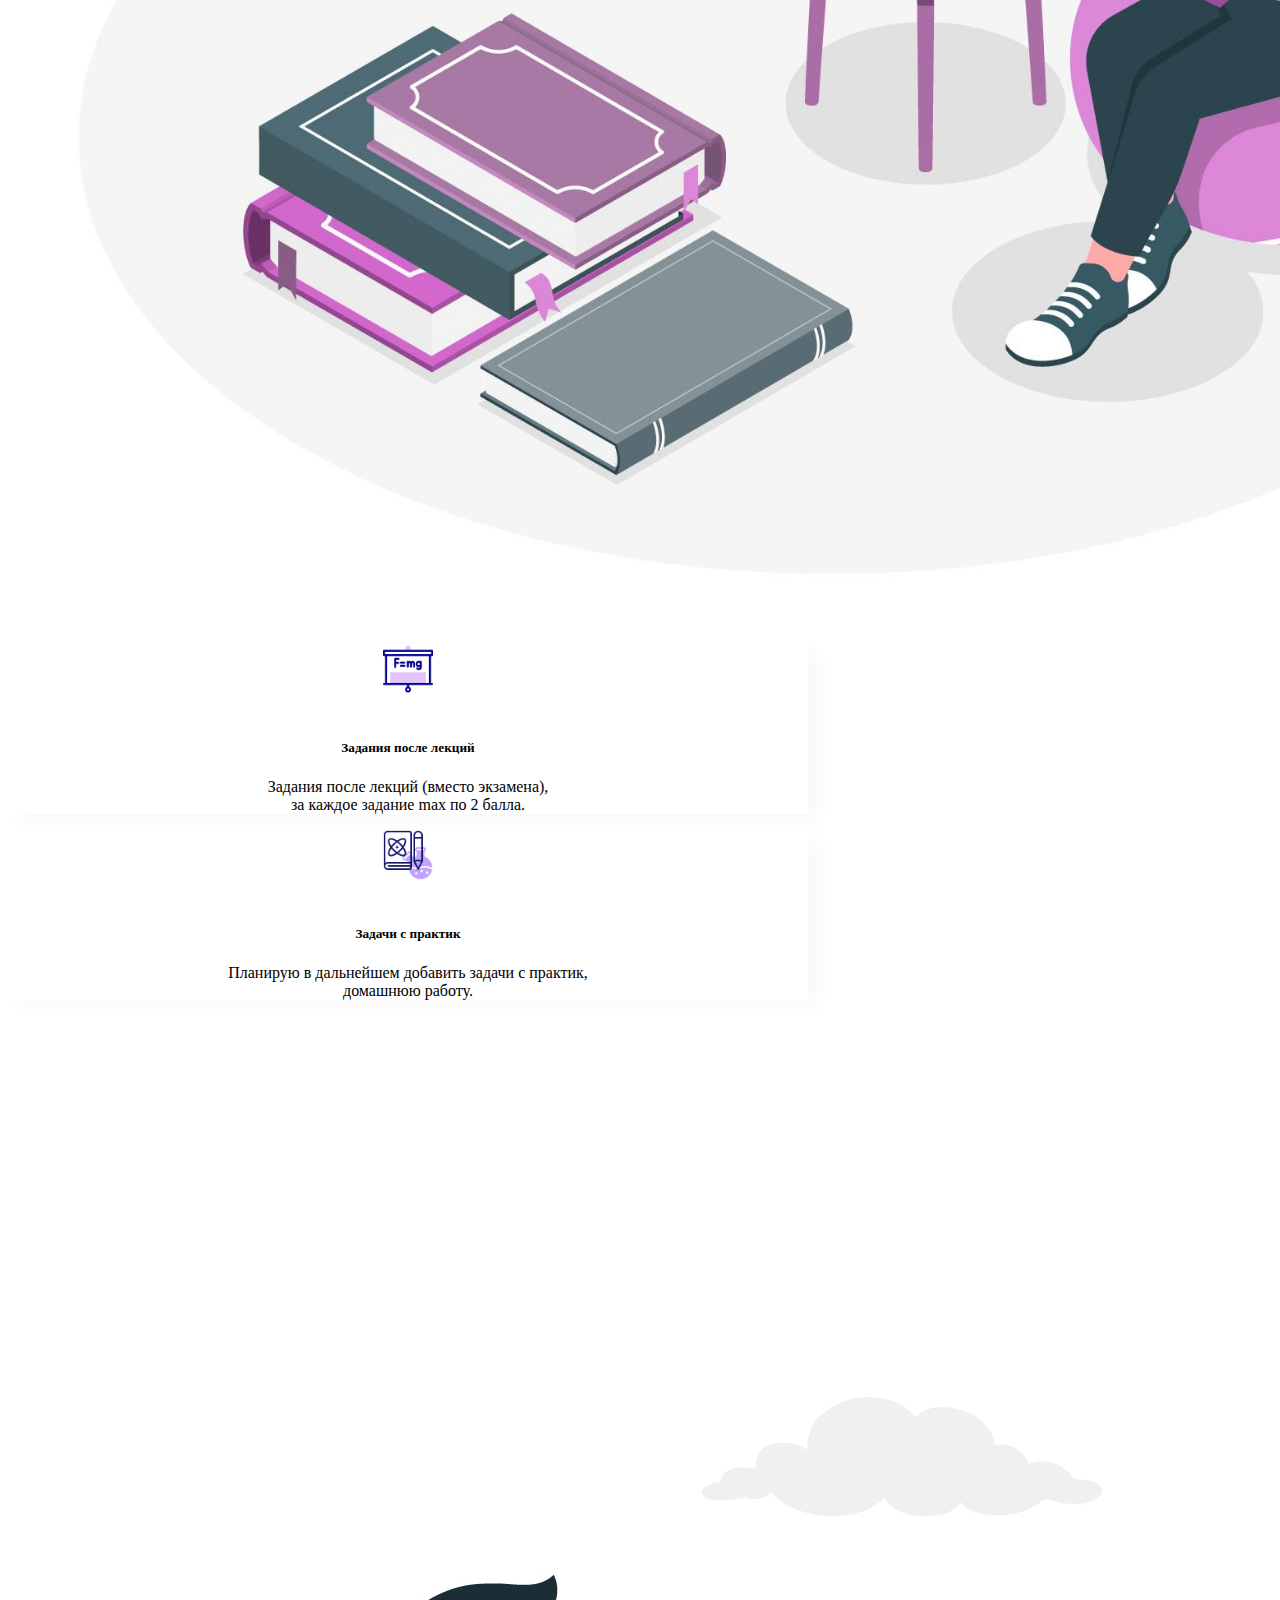
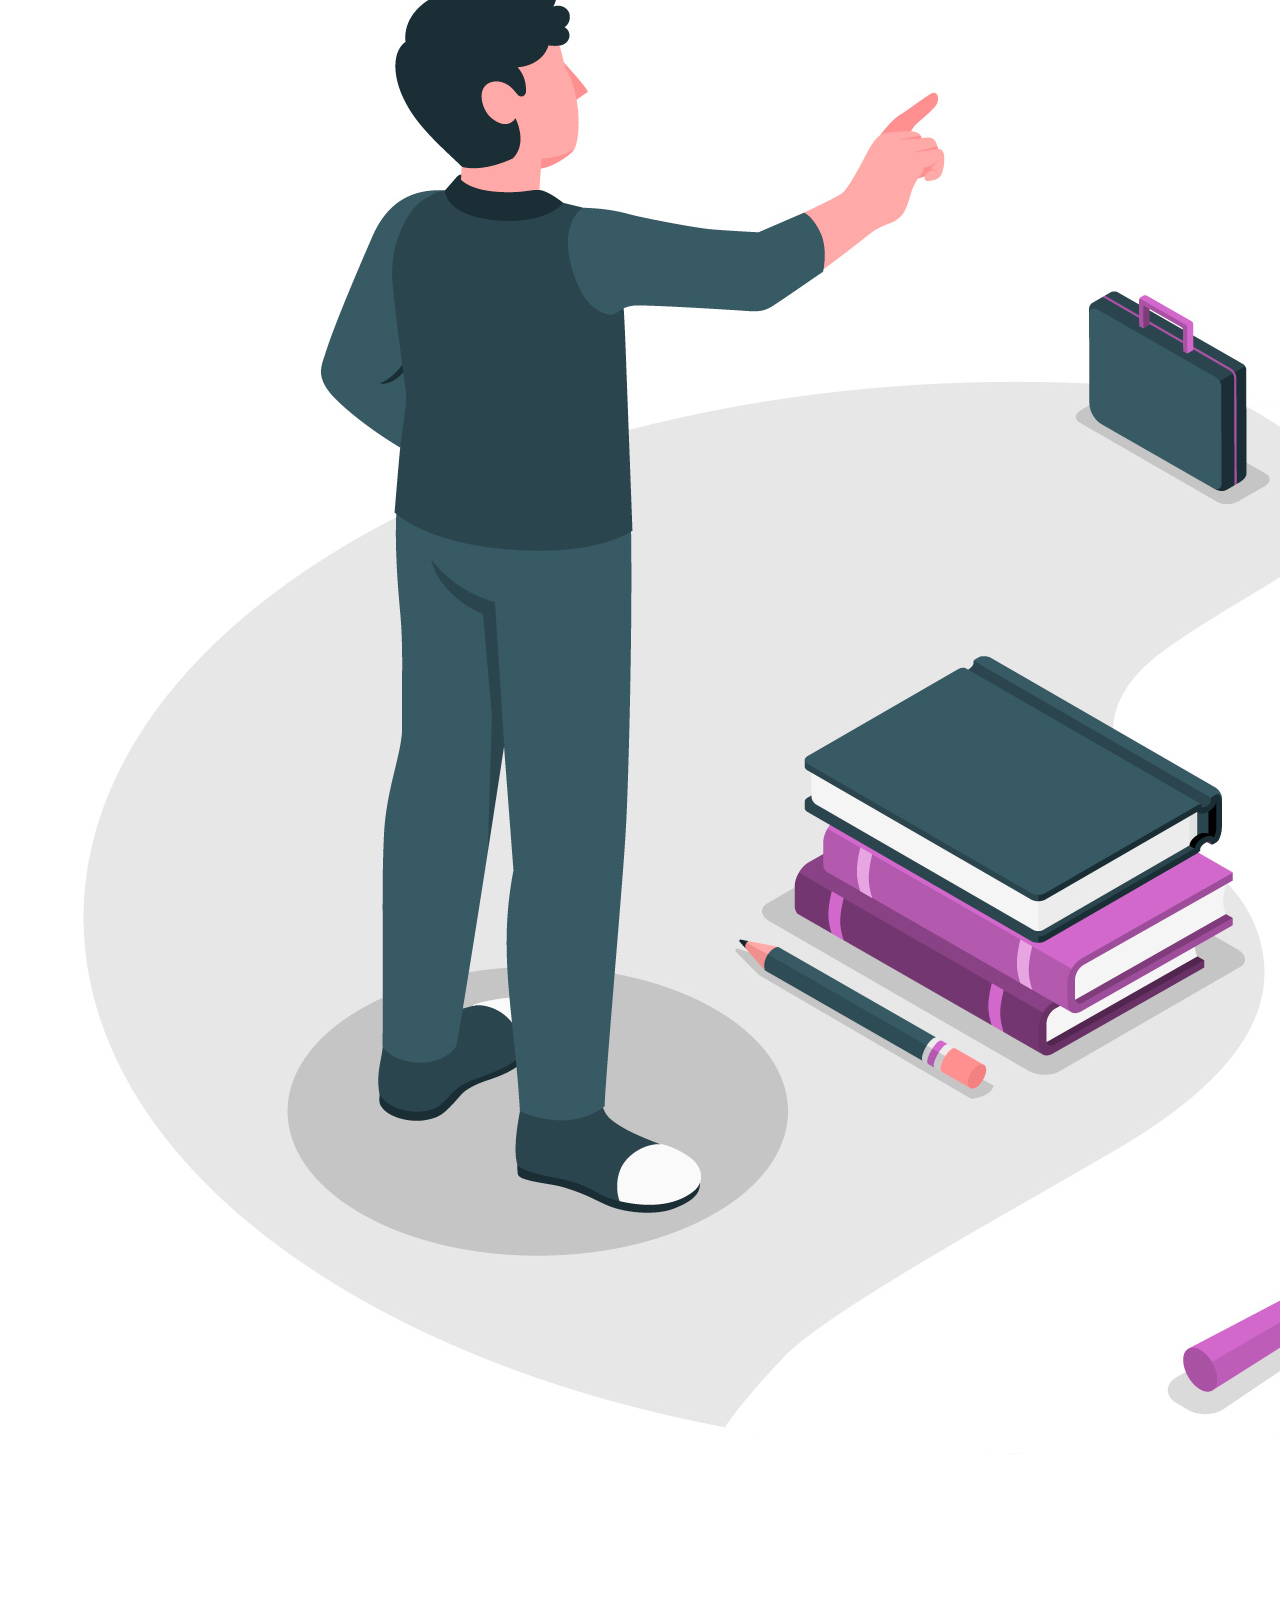
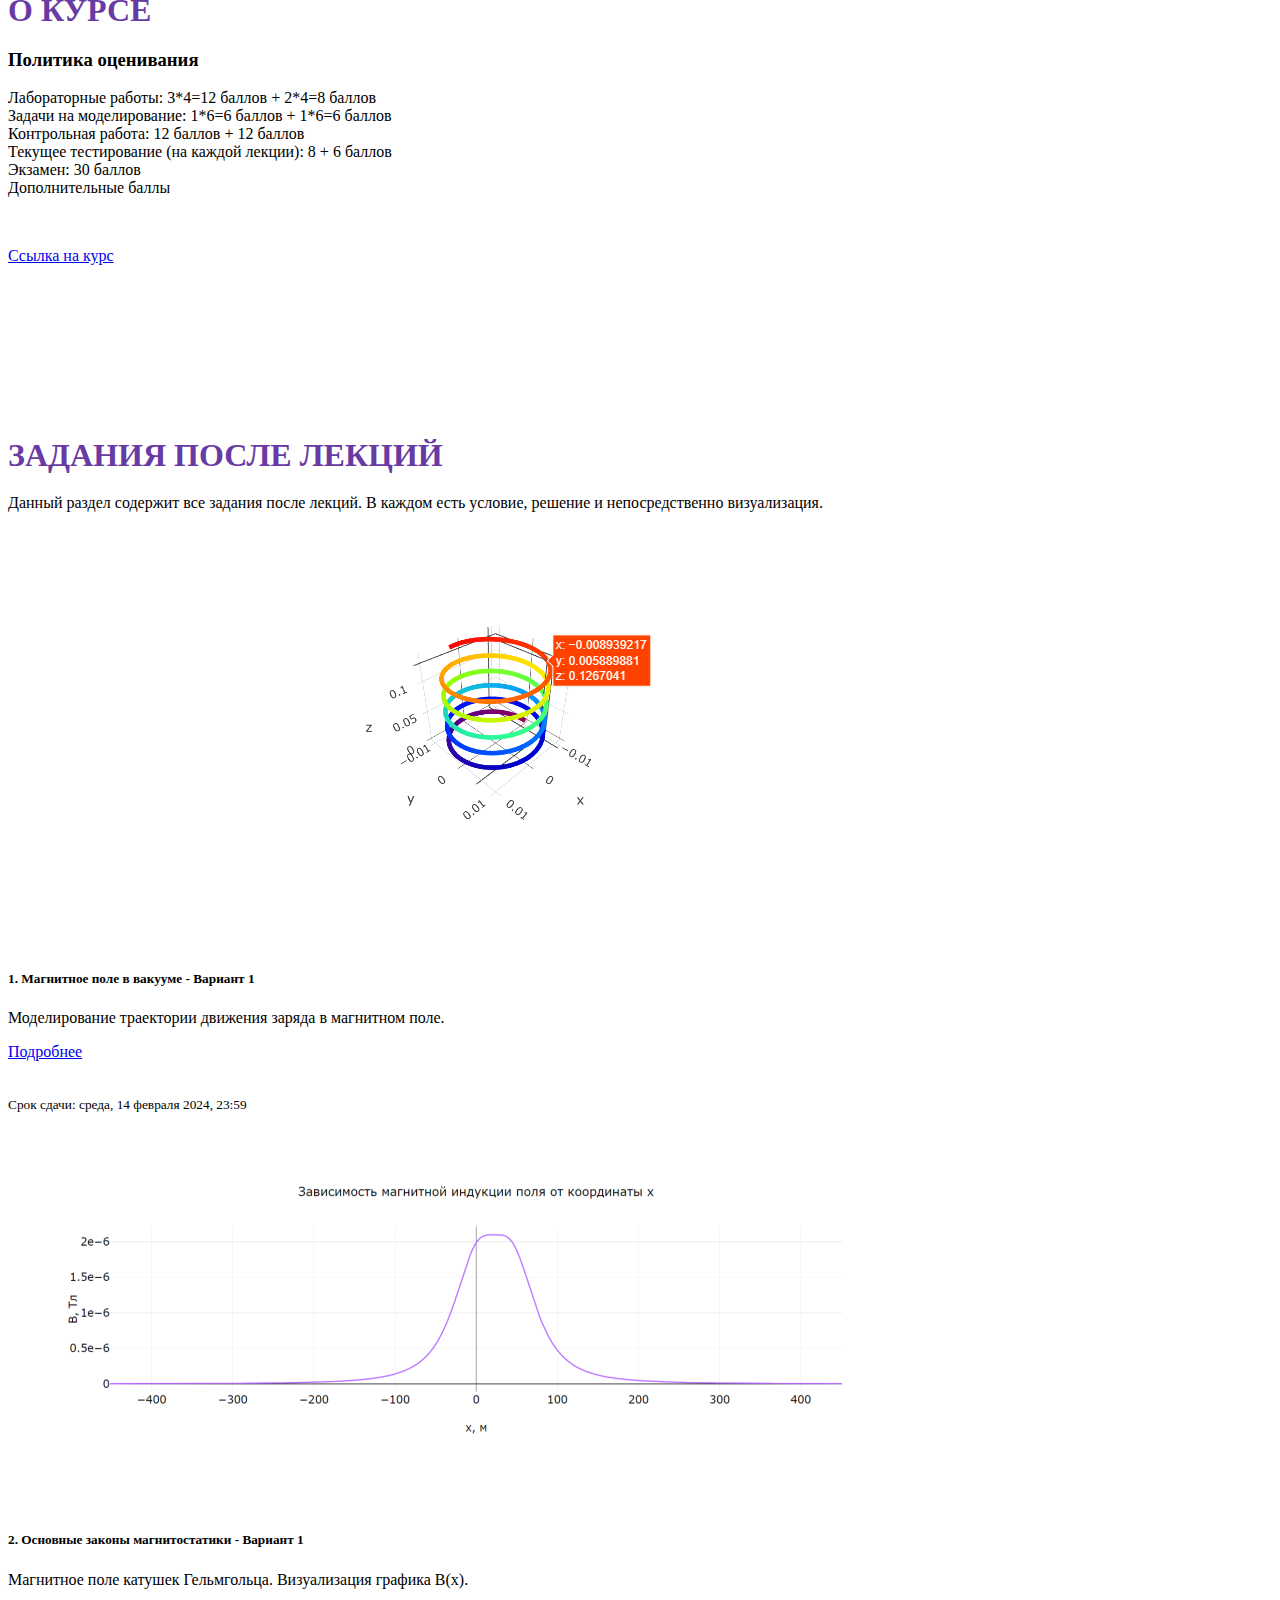
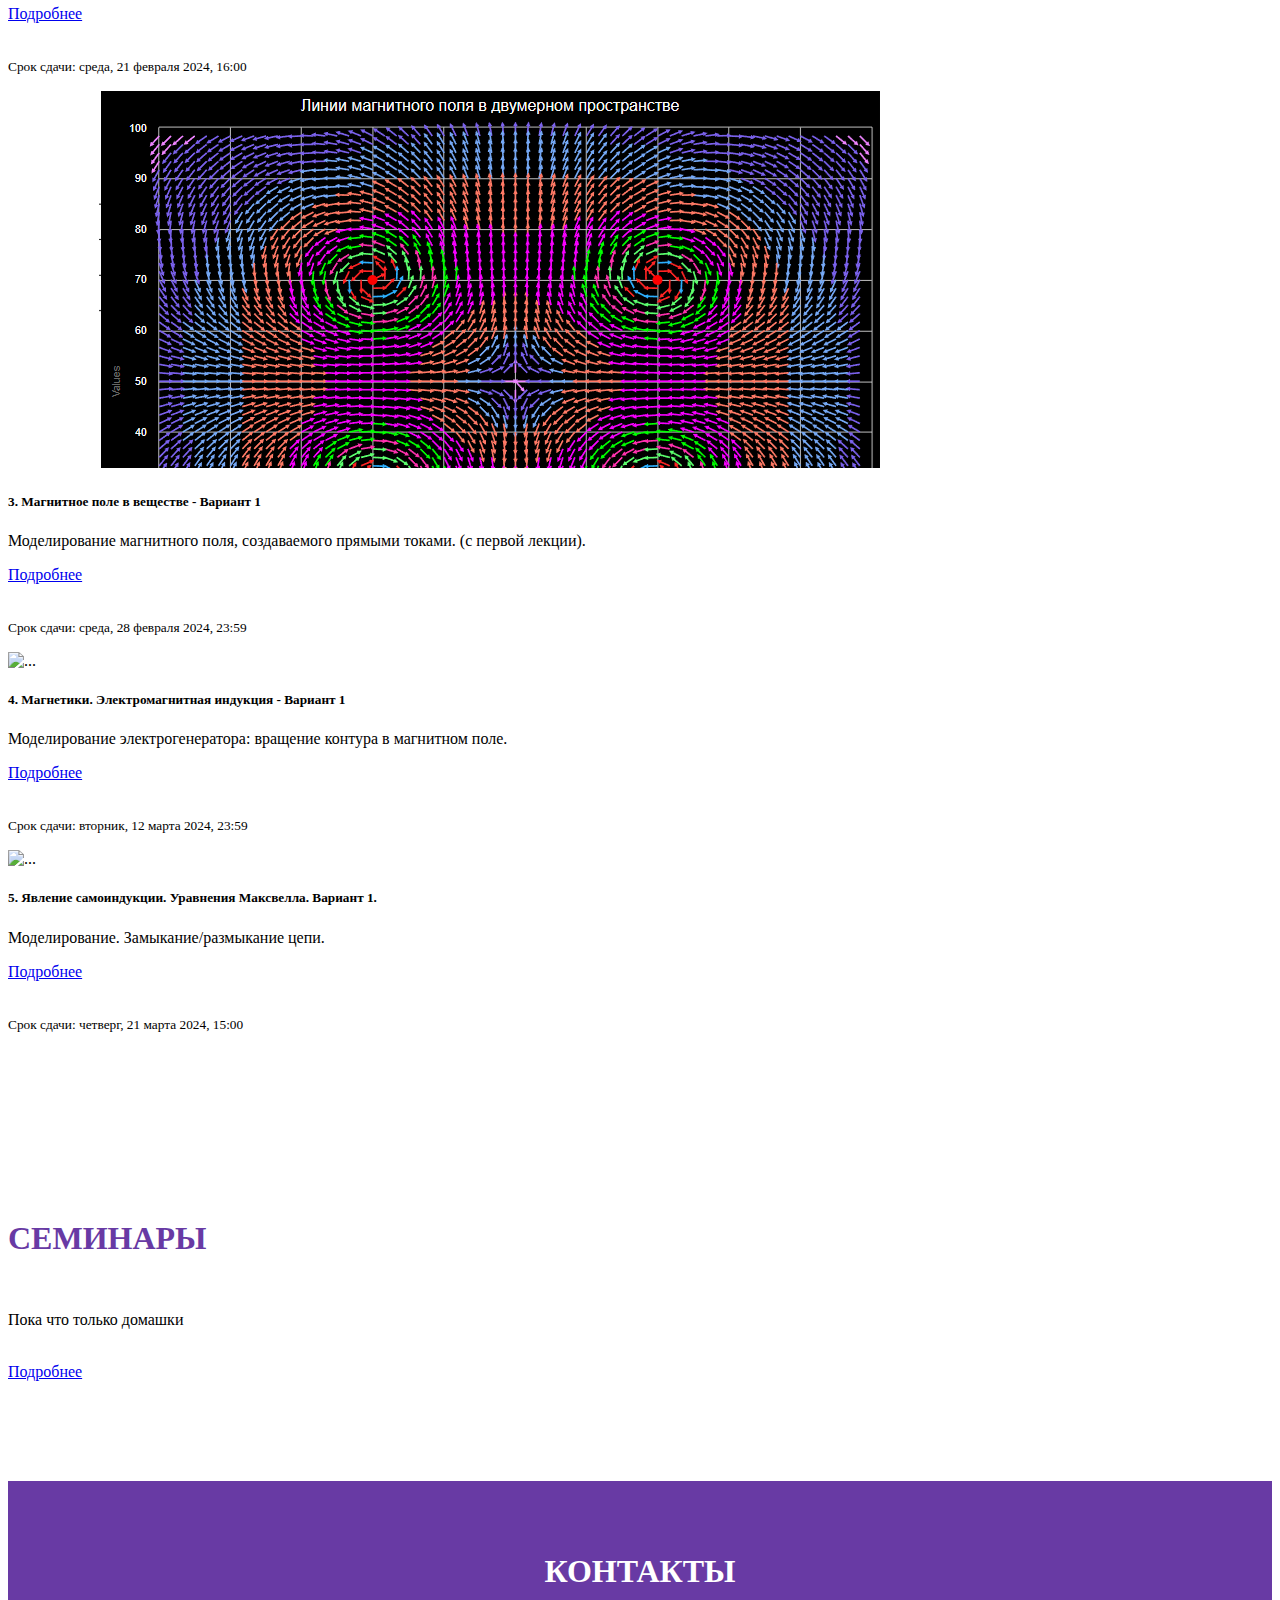
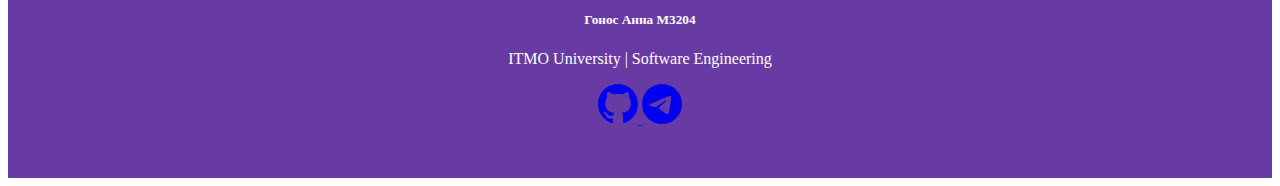
==== commit e709c60c: "add Task 5" ====
--- a/index.html
+++ b/index.html
@@ -176,6 +176,7 @@
                     </div>
                 </div>
             </div>
+
             <div class="col">
                 <div class="card mb-3">
                     <img src="images/cardlab4_img.png" class="card-img-top" alt="...">
@@ -190,6 +191,24 @@
                     </div>
                 </div>
             </div>
+        </div>
+
+        <div class="row align-items-center">
+            <div class="col">
+                <div class="card mb-3">
+                    <img src="images/cardlab5_img.png" class="card-img-top" alt="...">
+                    <div class="card-body">
+                        <h5 class="card-title">5. Явление самоиндукции. Уравнения Максвелла. Вариант 1.</h5>
+                        <p class="card-text">Моделирование. Замыкание/размыкание цепи.</p>
+
+                        <a href="Tasks/Task5/Task5HTML.html" class="btn btn-dark btn-large rounded-pill">Подробнее</a>
+                        <br><br>
+
+                        <p class="card-text"><small class="text-muted">Срок сдачи: четверг, 21 марта 2024, 15:00</small></p>
+                    </div>
+                </div>
+            </div>
+
         </div>
     </div>
 </section>
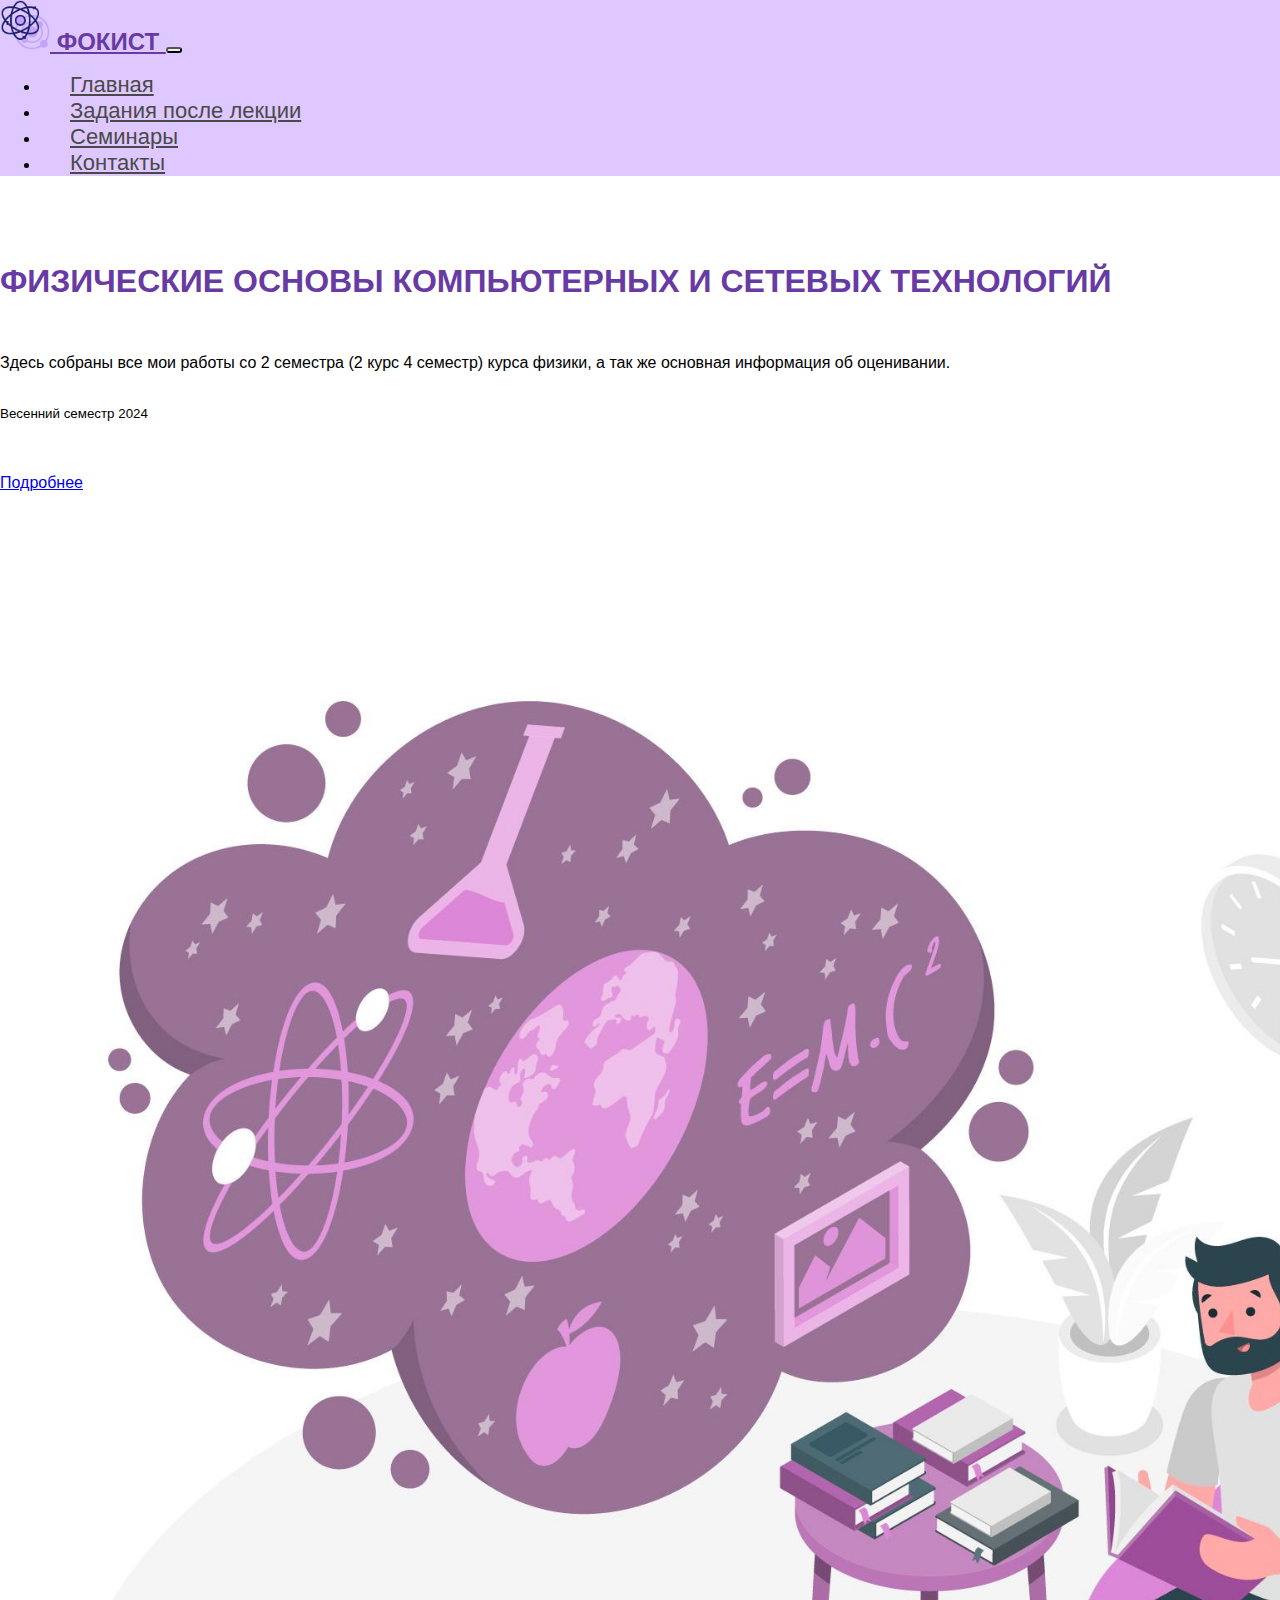
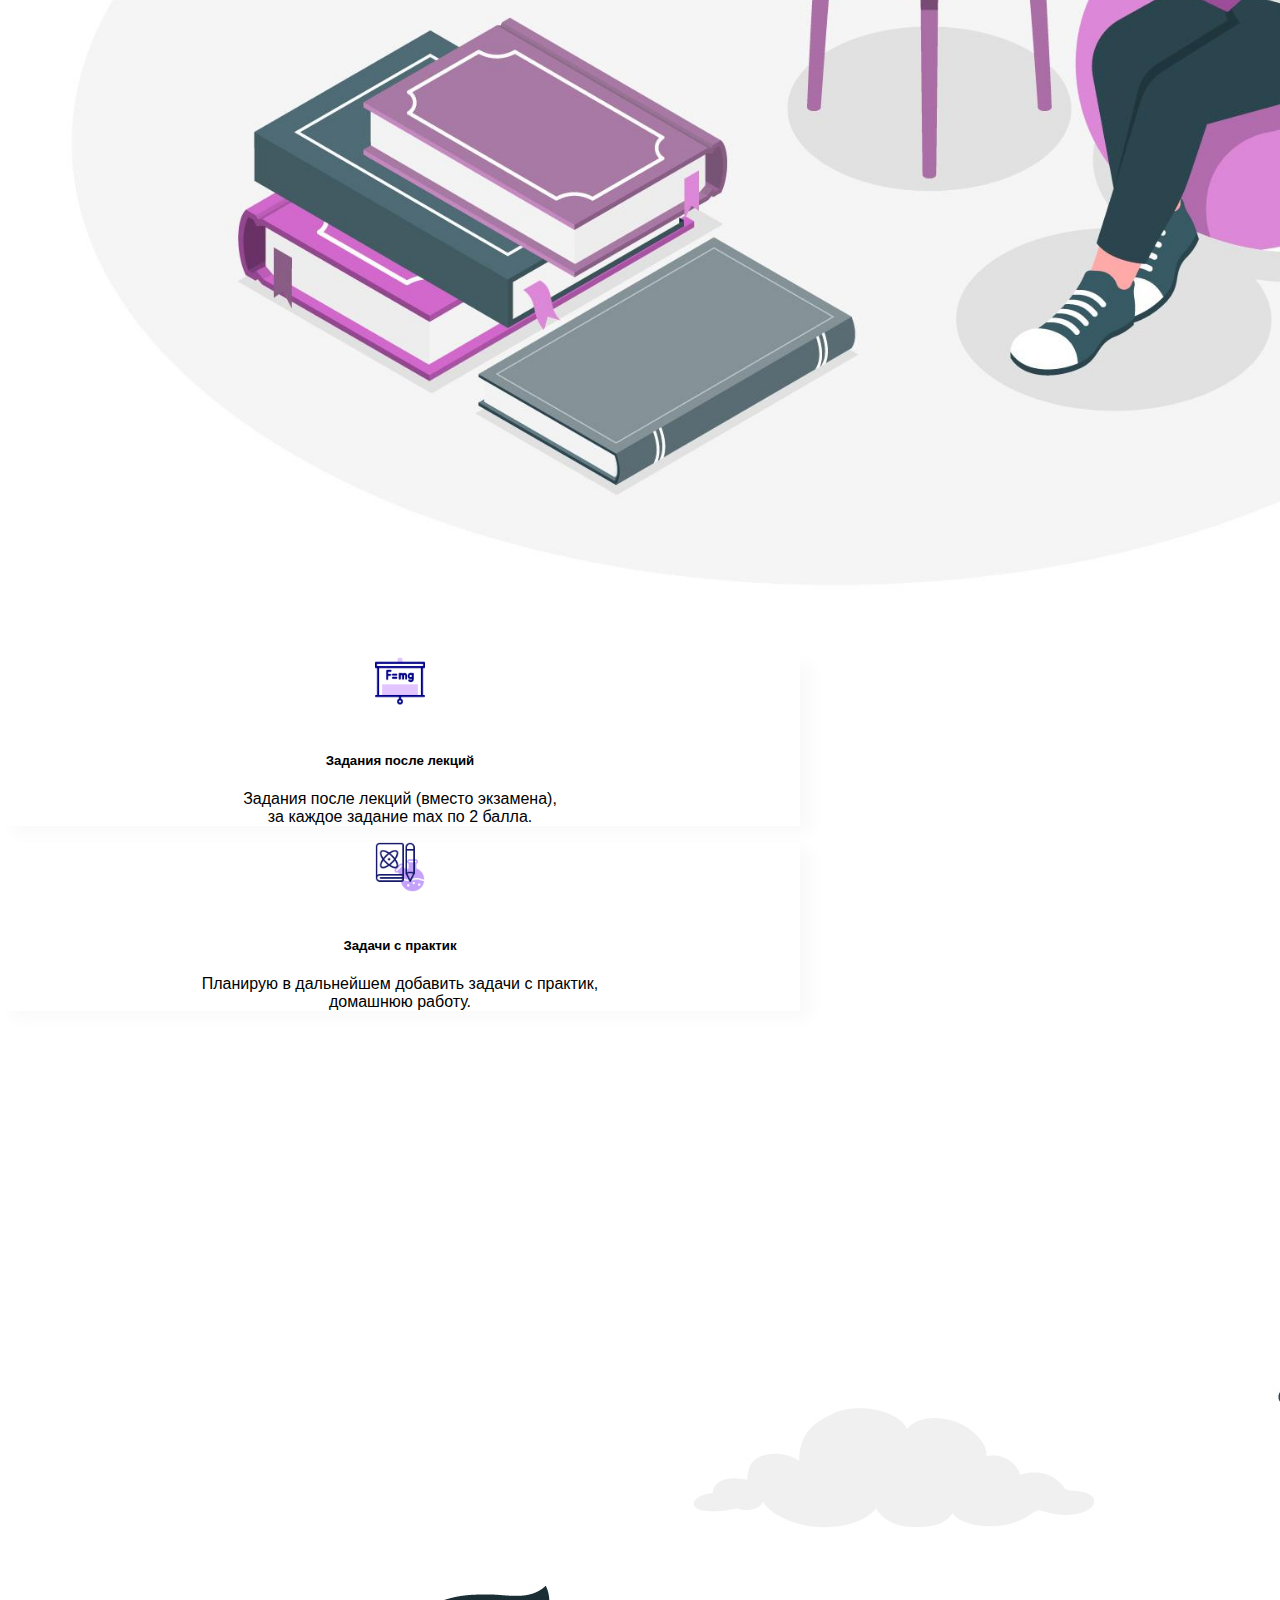
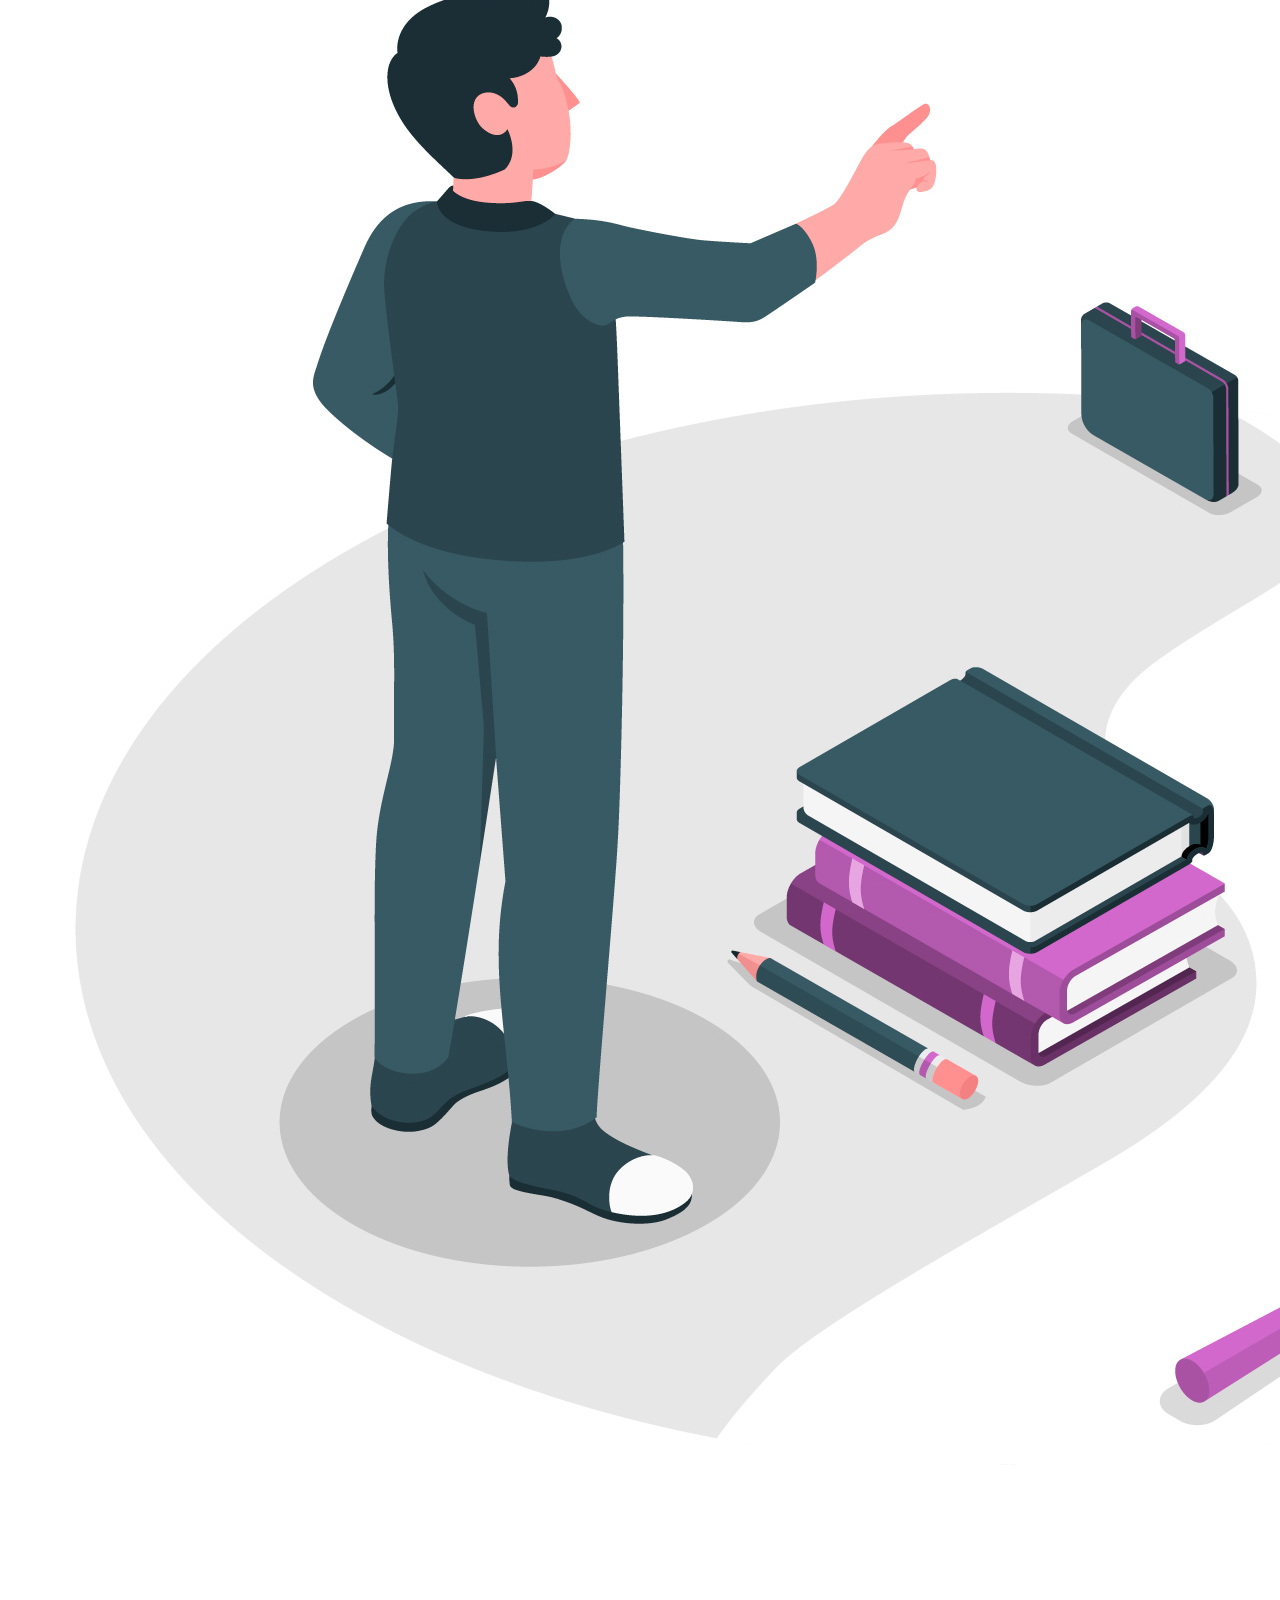
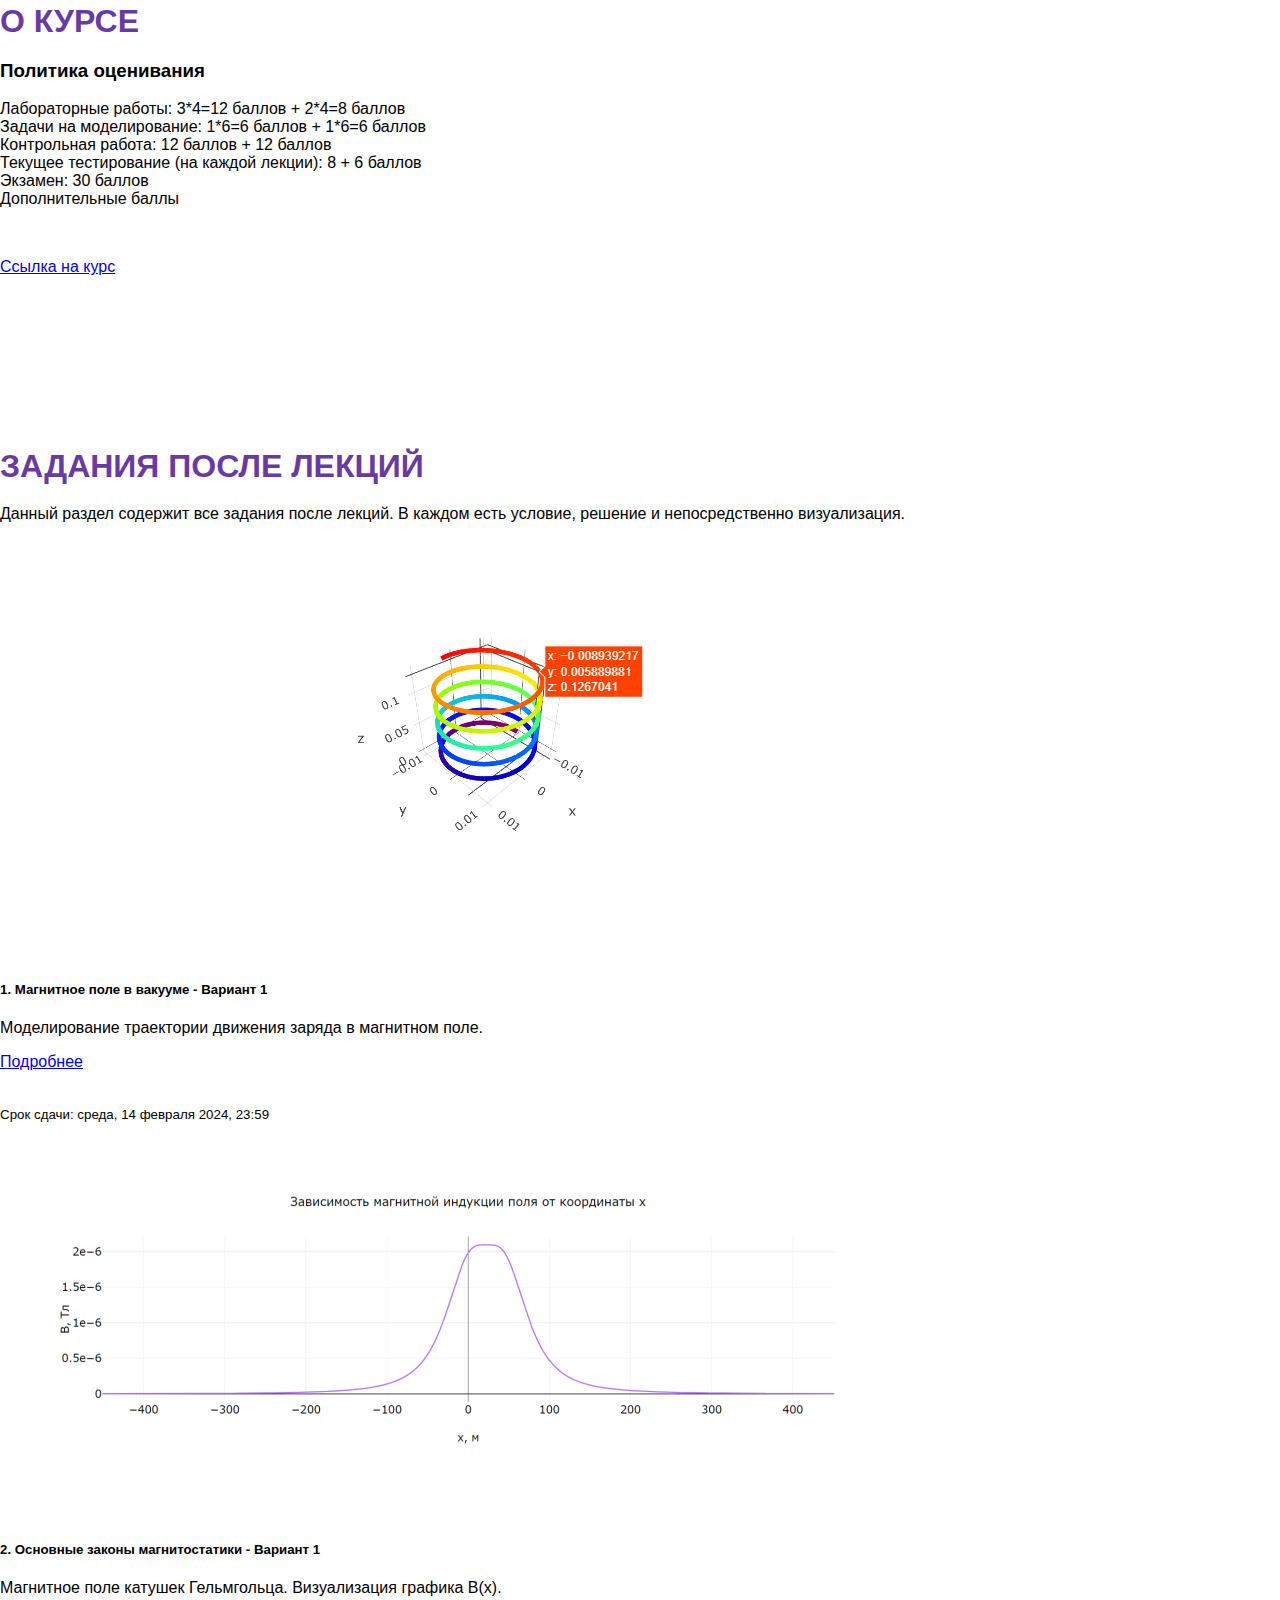
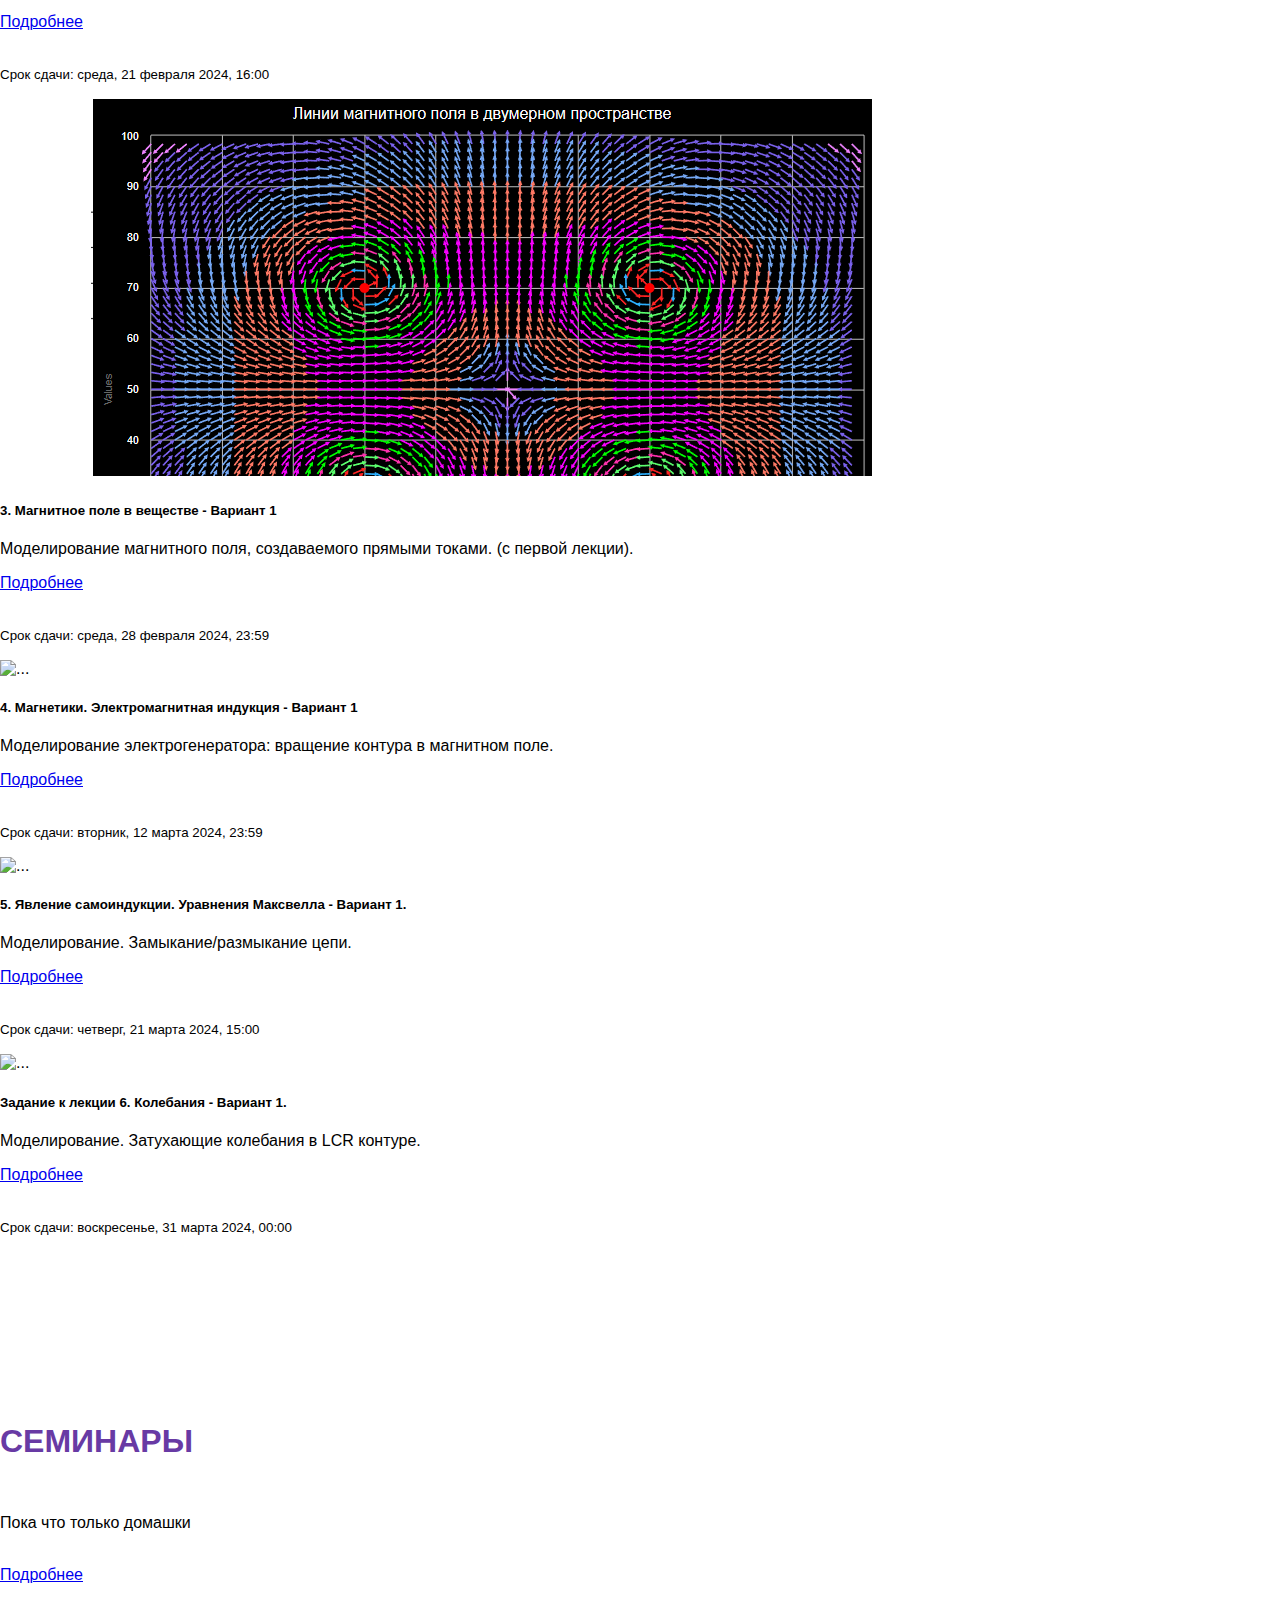
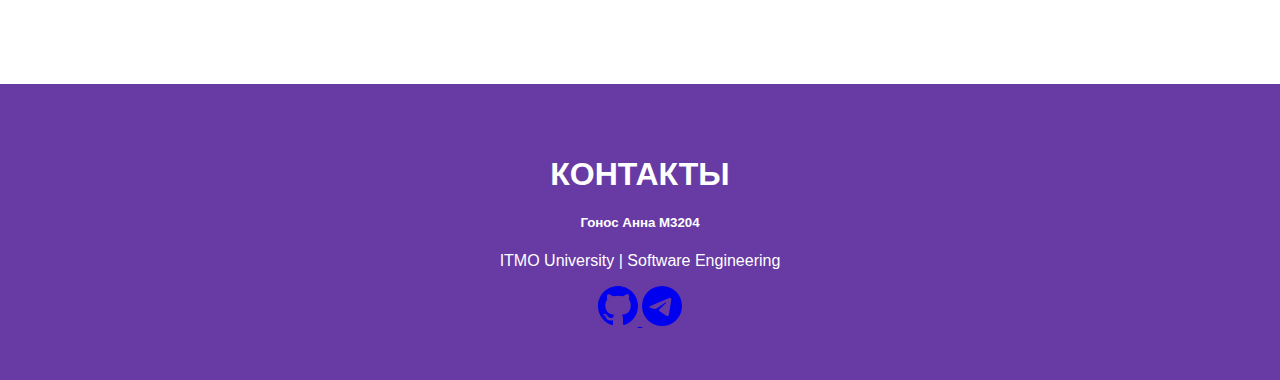
==== commit 417f71f2: "add Task 6" ====
--- a/index.html
+++ b/index.html
@@ -198,7 +198,7 @@
                 <div class="card mb-3">
                     <img src="images/cardlab5_img.png" class="card-img-top" alt="...">
                     <div class="card-body">
-                        <h5 class="card-title">5. Явление самоиндукции. Уравнения Максвелла. Вариант 1.</h5>
+                        <h5 class="card-title">5. Явление самоиндукции. Уравнения Максвелла - Вариант 1.</h5>
                         <p class="card-text">Моделирование. Замыкание/размыкание цепи.</p>
 
                         <a href="Tasks/Task5/Task5HTML.html" class="btn btn-dark btn-large rounded-pill">Подробнее</a>
@@ -209,11 +209,26 @@
                 </div>
             </div>
 
-        </div>
-    </div>
-</section>
+            <div class="col">
+                <div class="card mb-3">
+                    <img src="images/cardlab6_img.png" class="card-img-top" alt="...">
+                    <div class="card-body">
+                        <h5 class="card-title">Задание к лекции 6. Колебания - Вариант 1.</h5>
+                        <p class="card-text">Моделирование. Затухающие колебания в LCR контуре. </p>
+
+                        <a href="Tasks/Task6/Task6HTML.html" class="btn btn-dark btn-large rounded-pill">Подробнее</a>
+                        <br><br>
+
+                        <p class="card-text"><small class="text-muted">Срок сдачи: воскресенье, 31 марта 2024, 00:00</small></p>
+                    </div>
+                </div>
+            </div>
+
+        </div>
+    </div>
+</section>
+
 <!-- End Projects section -->
-
 
 <section id="seminar" style="margin-top: 50px;">
     <div class="container">
@@ -230,6 +245,7 @@
 </section>
 
 <!-- Contact section -->
+
 <section id="contact" style="margin-top: 50px;">
     <div class="container">
         <div class="row align-items-center">
--- a/styles.css
+++ b/styles.css
@@ -2,6 +2,21 @@
     display: block;
     overflow-x: hidden;
 }
+
+body {
+    margin: 0;
+    font-family: -apple-system, BlinkMacSystemFont, 'Segoe UI', 'Roboto', 'Oxygen',
+    'Ubuntu', 'Cantarell', 'Fira Sans', 'Droid Sans', 'Helvetica Neue',
+    sans-serif;
+    -webkit-font-smoothing: antialiased;
+    -moz-osx-font-smoothing: grayscale;
+}
+
+code {
+    font-family: source-code-pro, Menlo, Monaco, Consolas, 'Courier New',
+    monospace;
+}
+
 nav {
     background-color: #dec8ff;
 }
@@ -44,6 +59,7 @@
     border-radius: 50px !important;
 }
 
+
 #hero .col {
     justify-content: center;
     flex-direction: column;
@@ -77,6 +93,9 @@
     background-color: #683aa4;
     color: white;
 }
+
+
+
 #contact h1 {
     text-align: center;
     color: white;
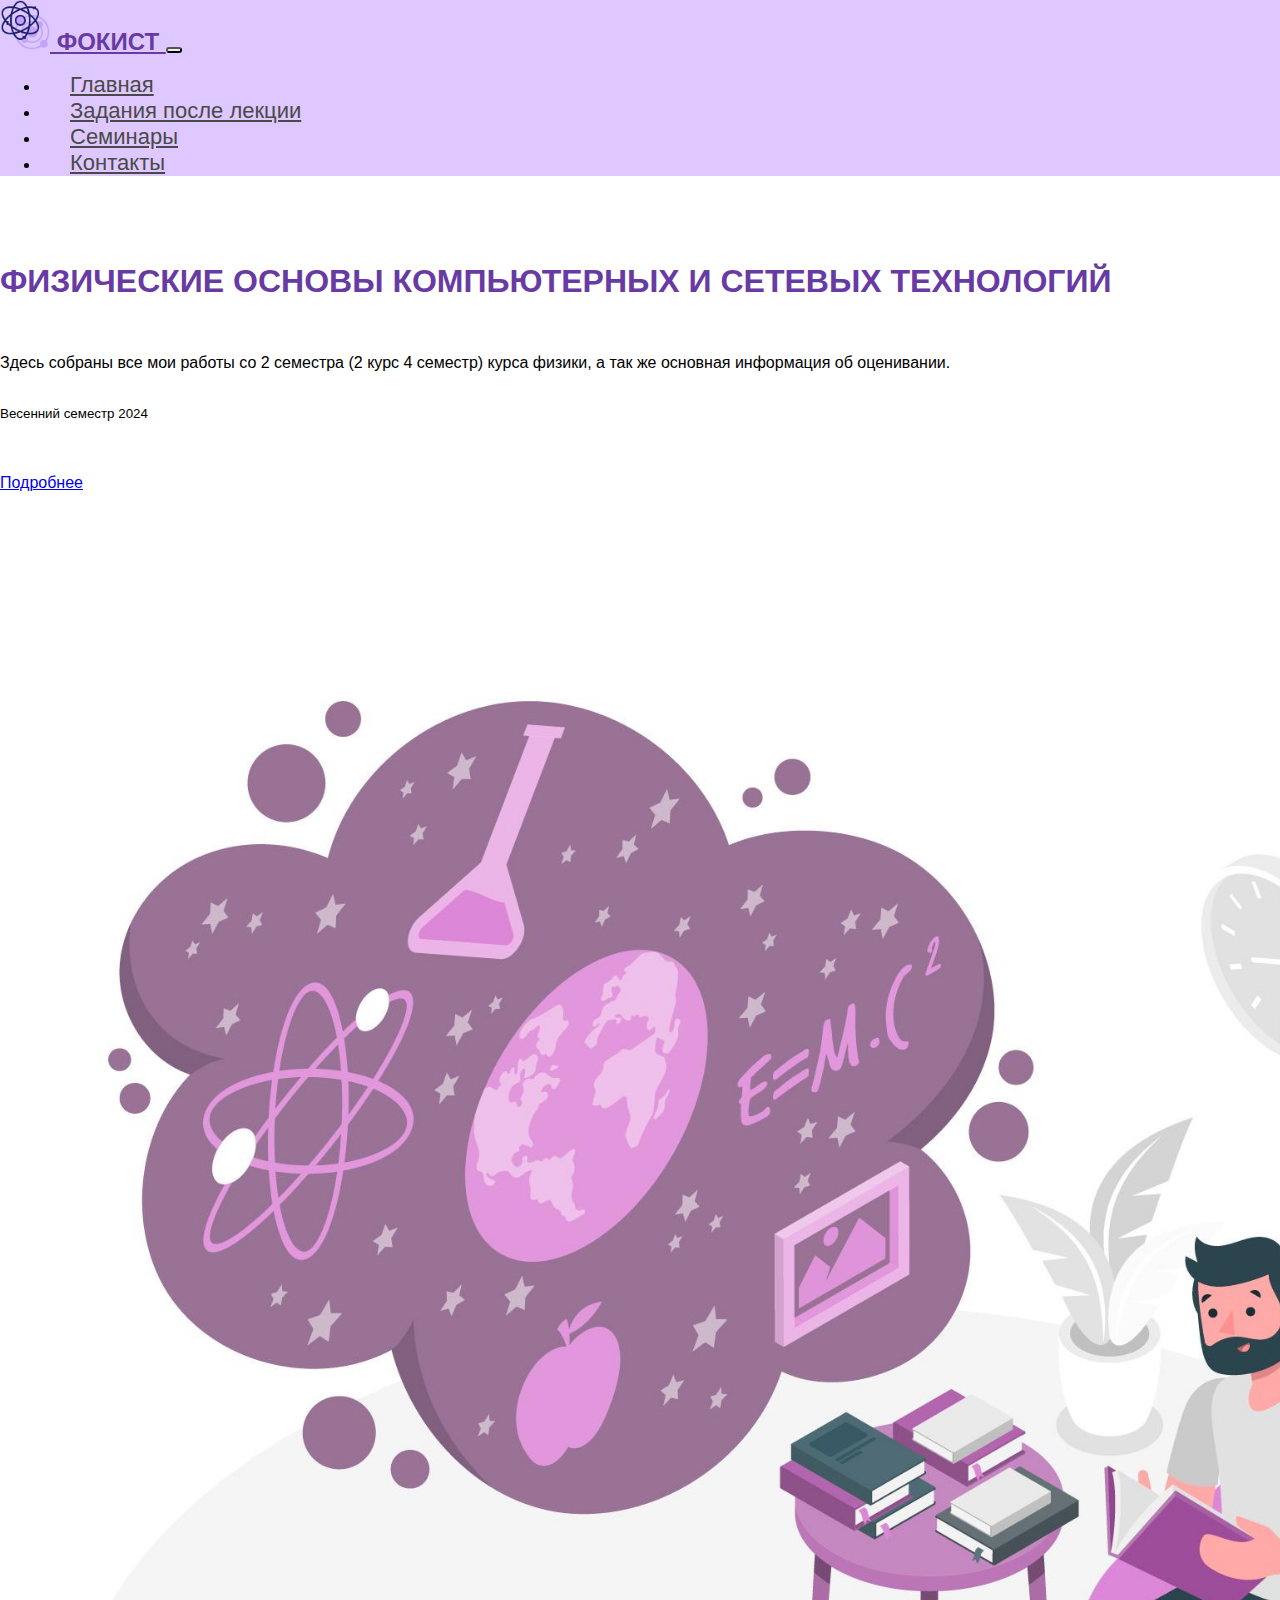
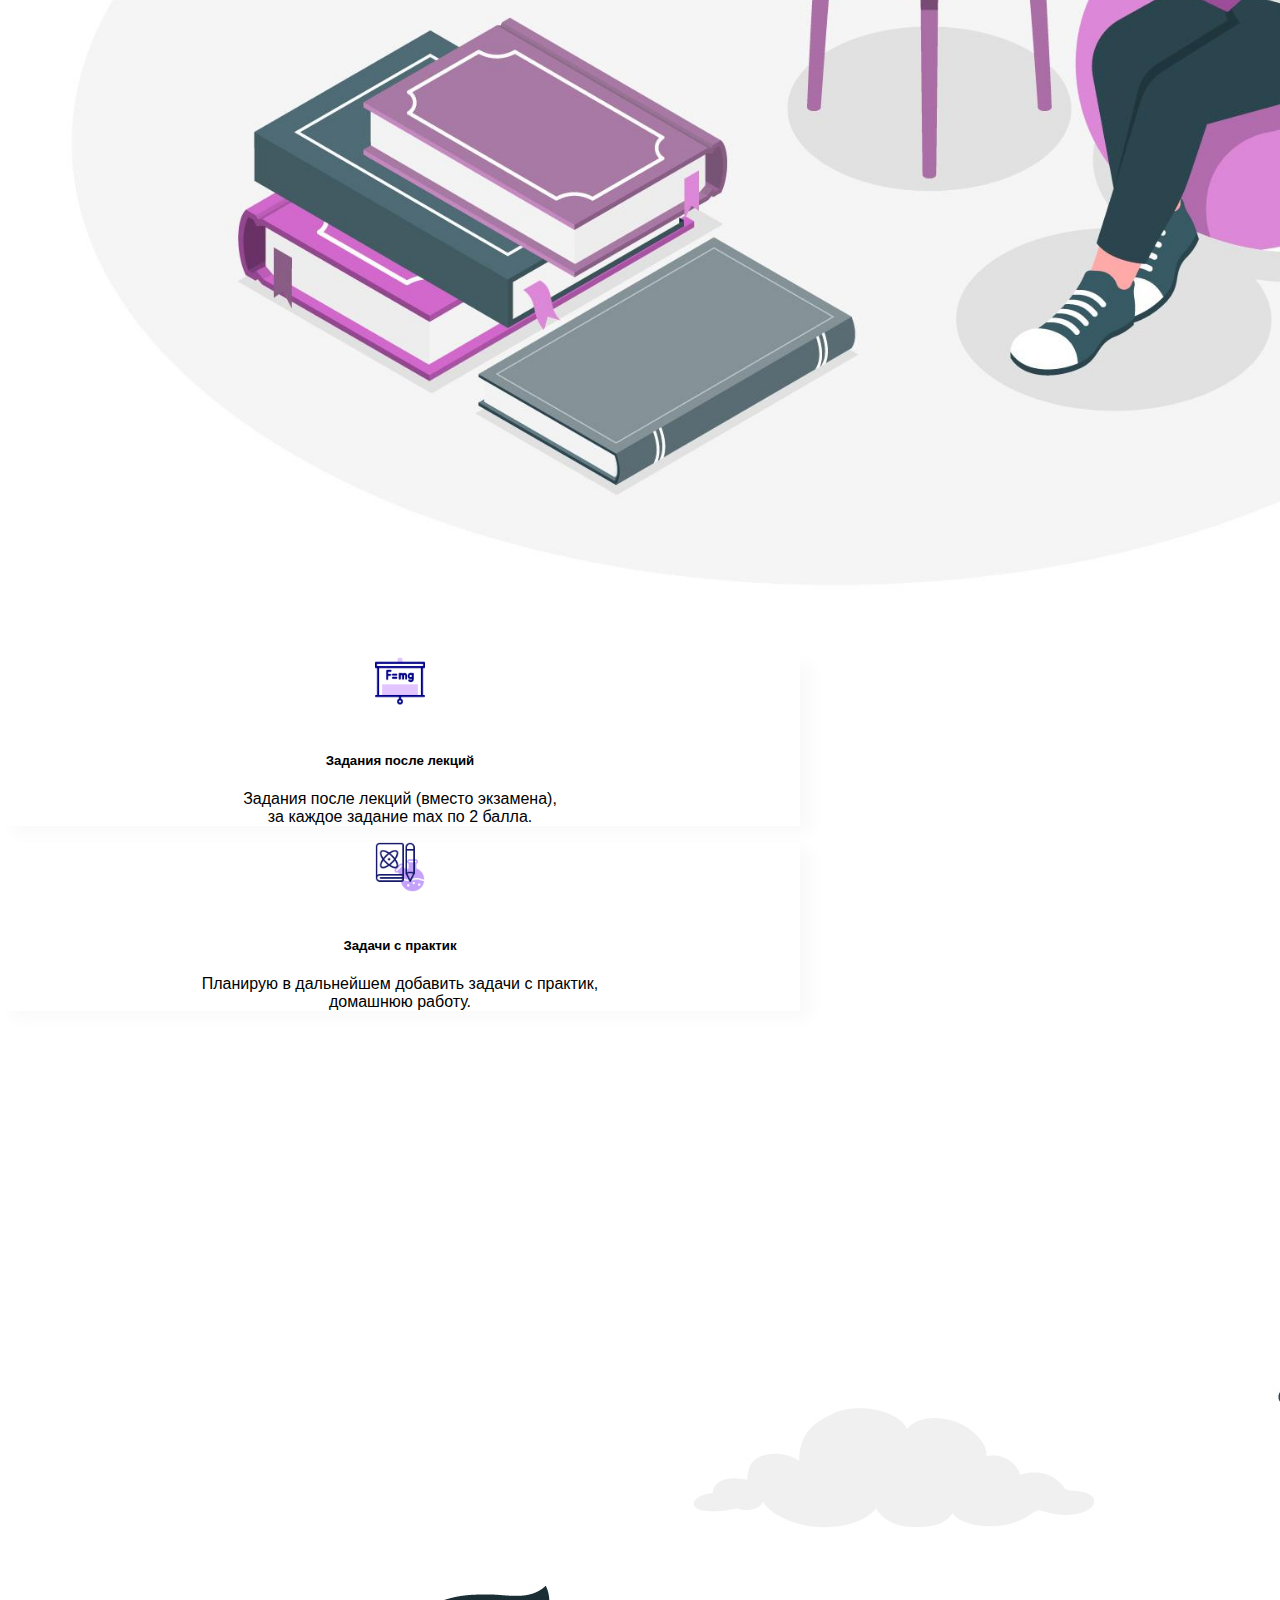
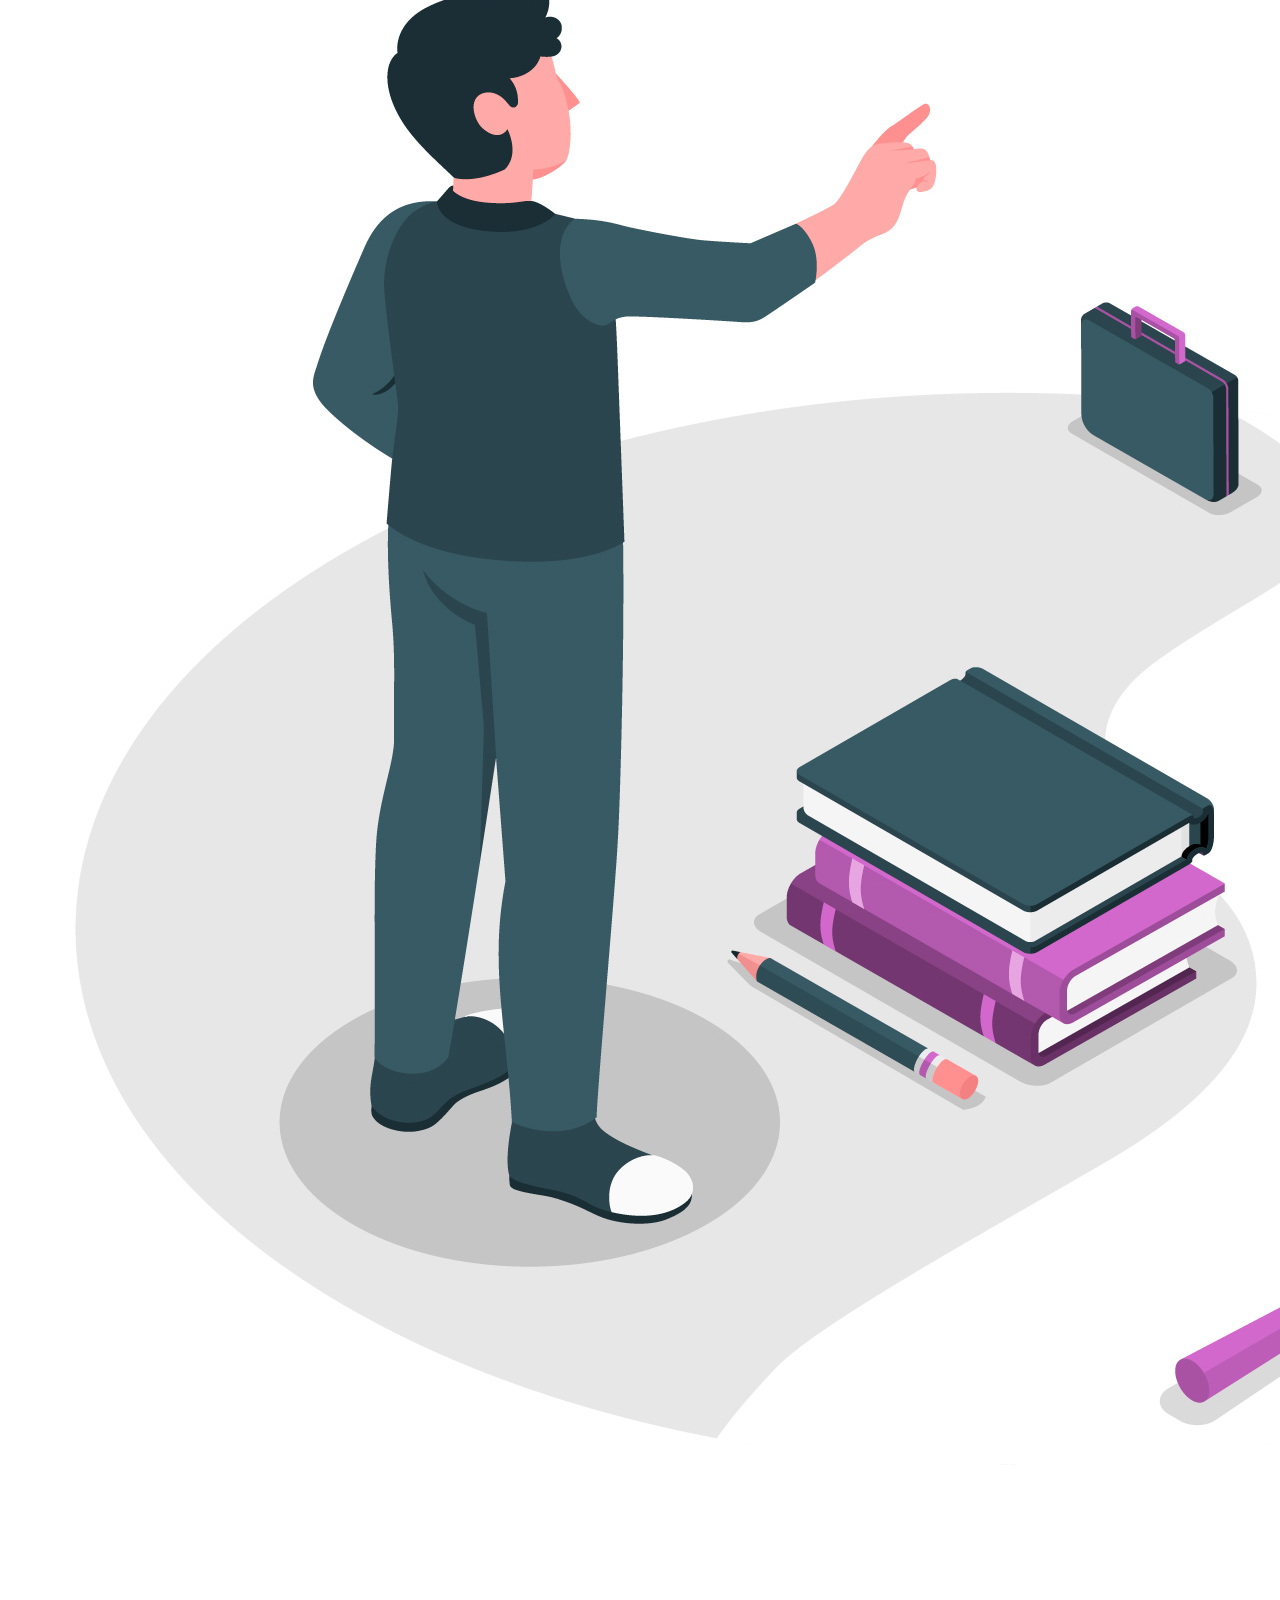
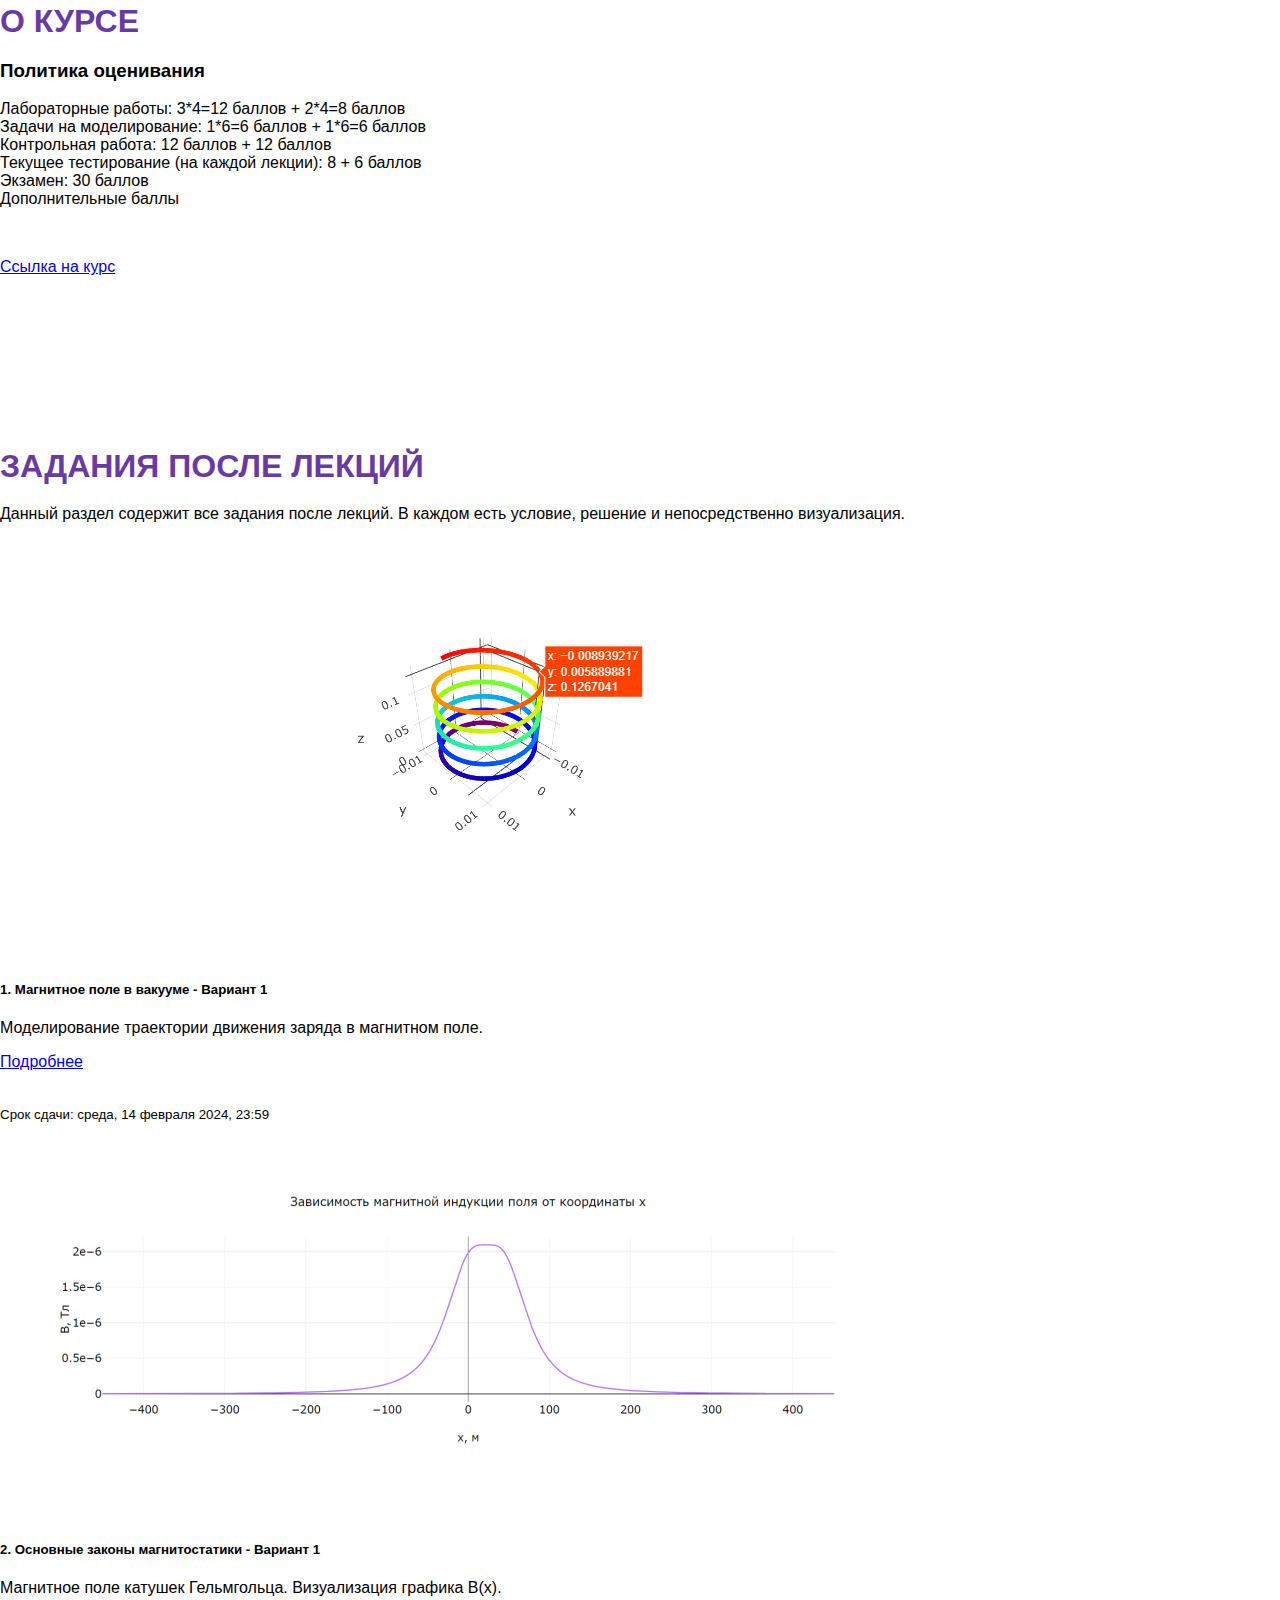
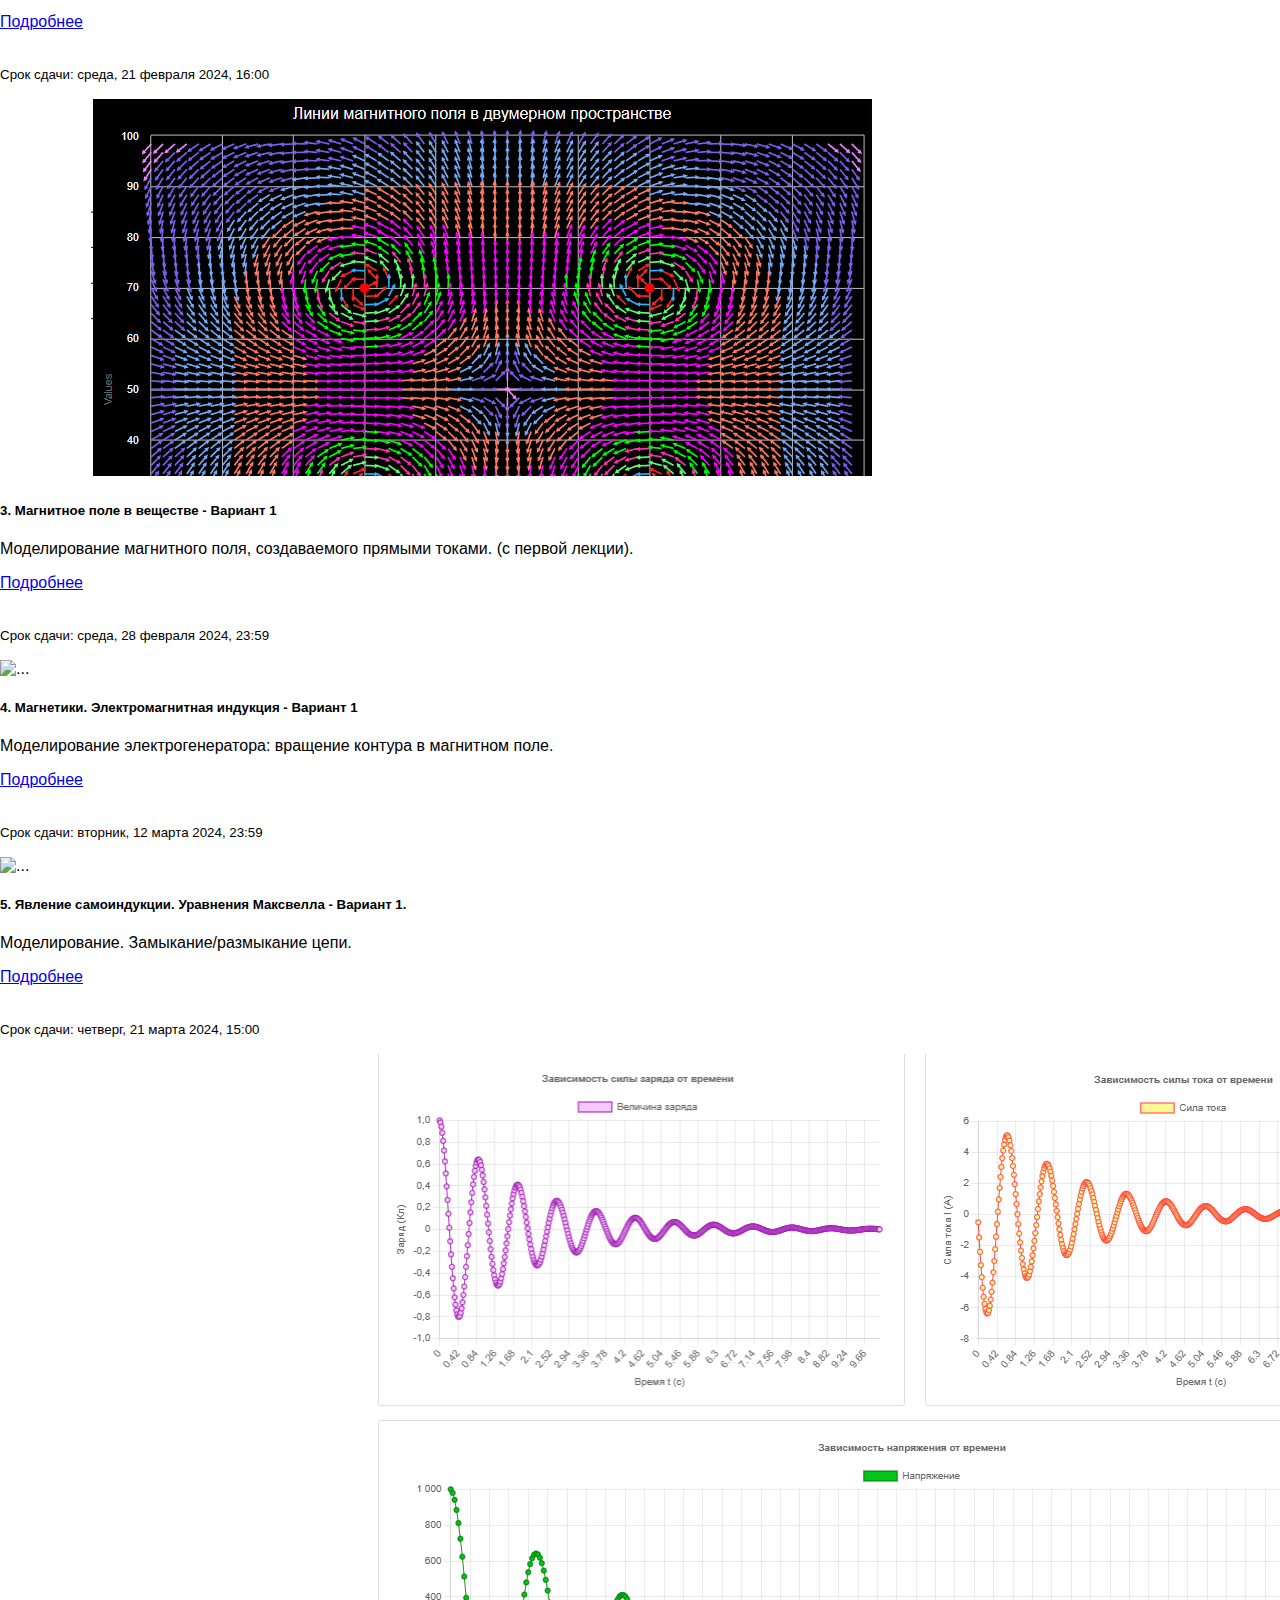
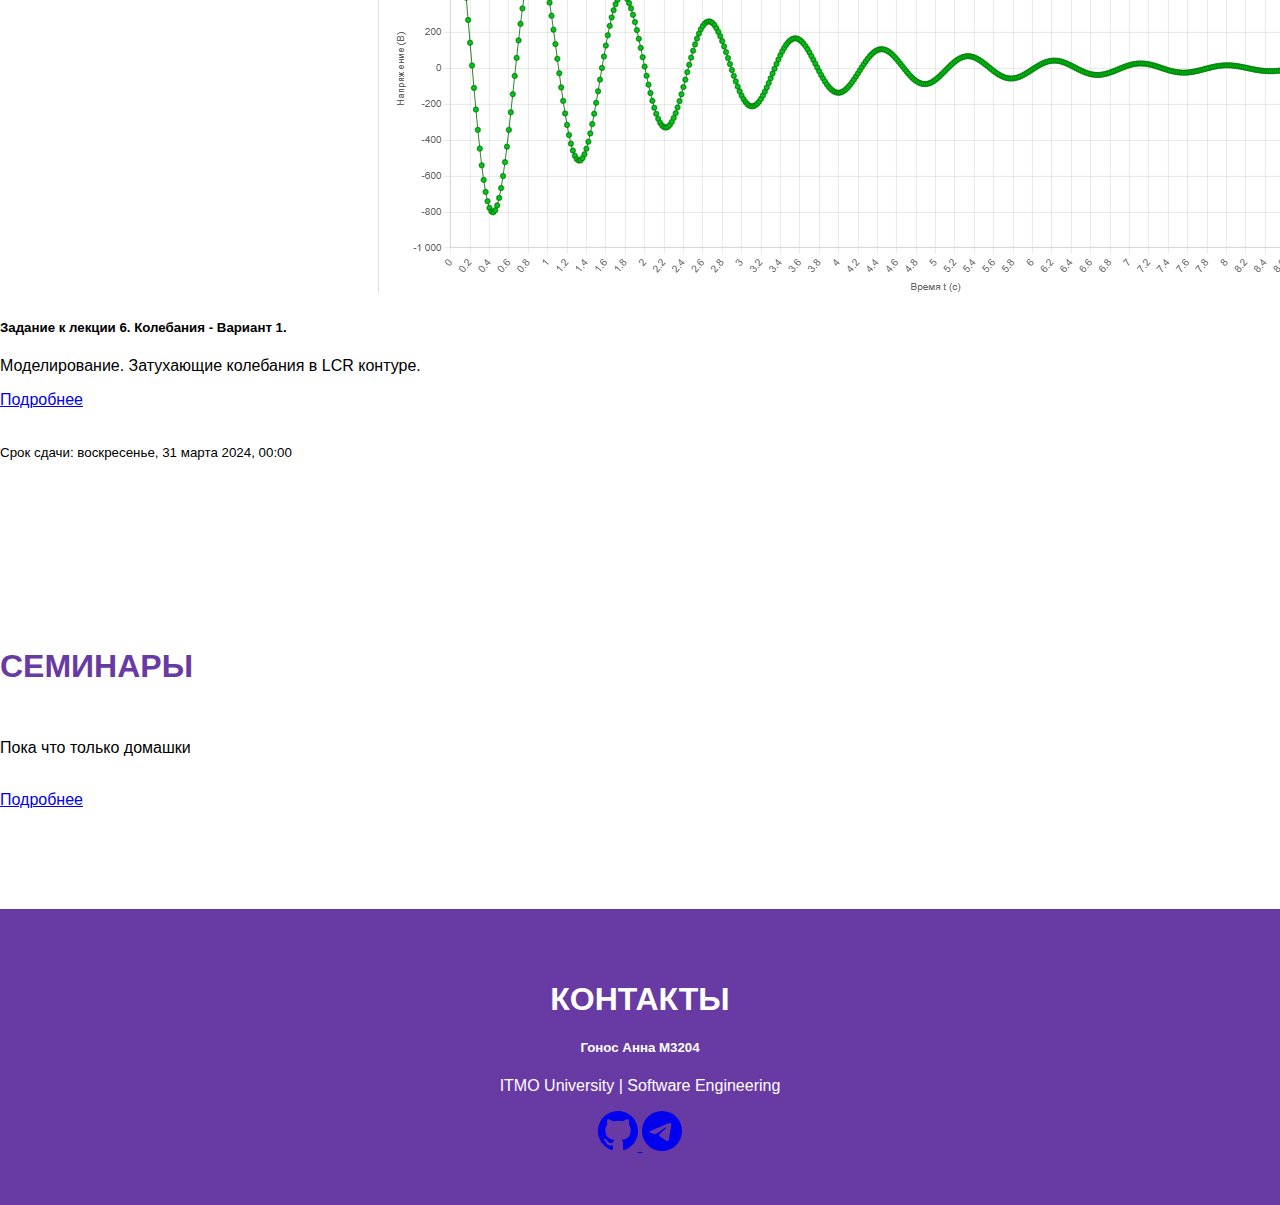
==== commit c2fd9177: "add Task 6" ====
--- a/index.html
+++ b/index.html
@@ -221,6 +221,7 @@
 
                         <p class="card-text"><small class="text-muted">Срок сдачи: воскресенье, 31 марта 2024, 00:00</small></p>
                     </div>
+
                 </div>
             </div>
 
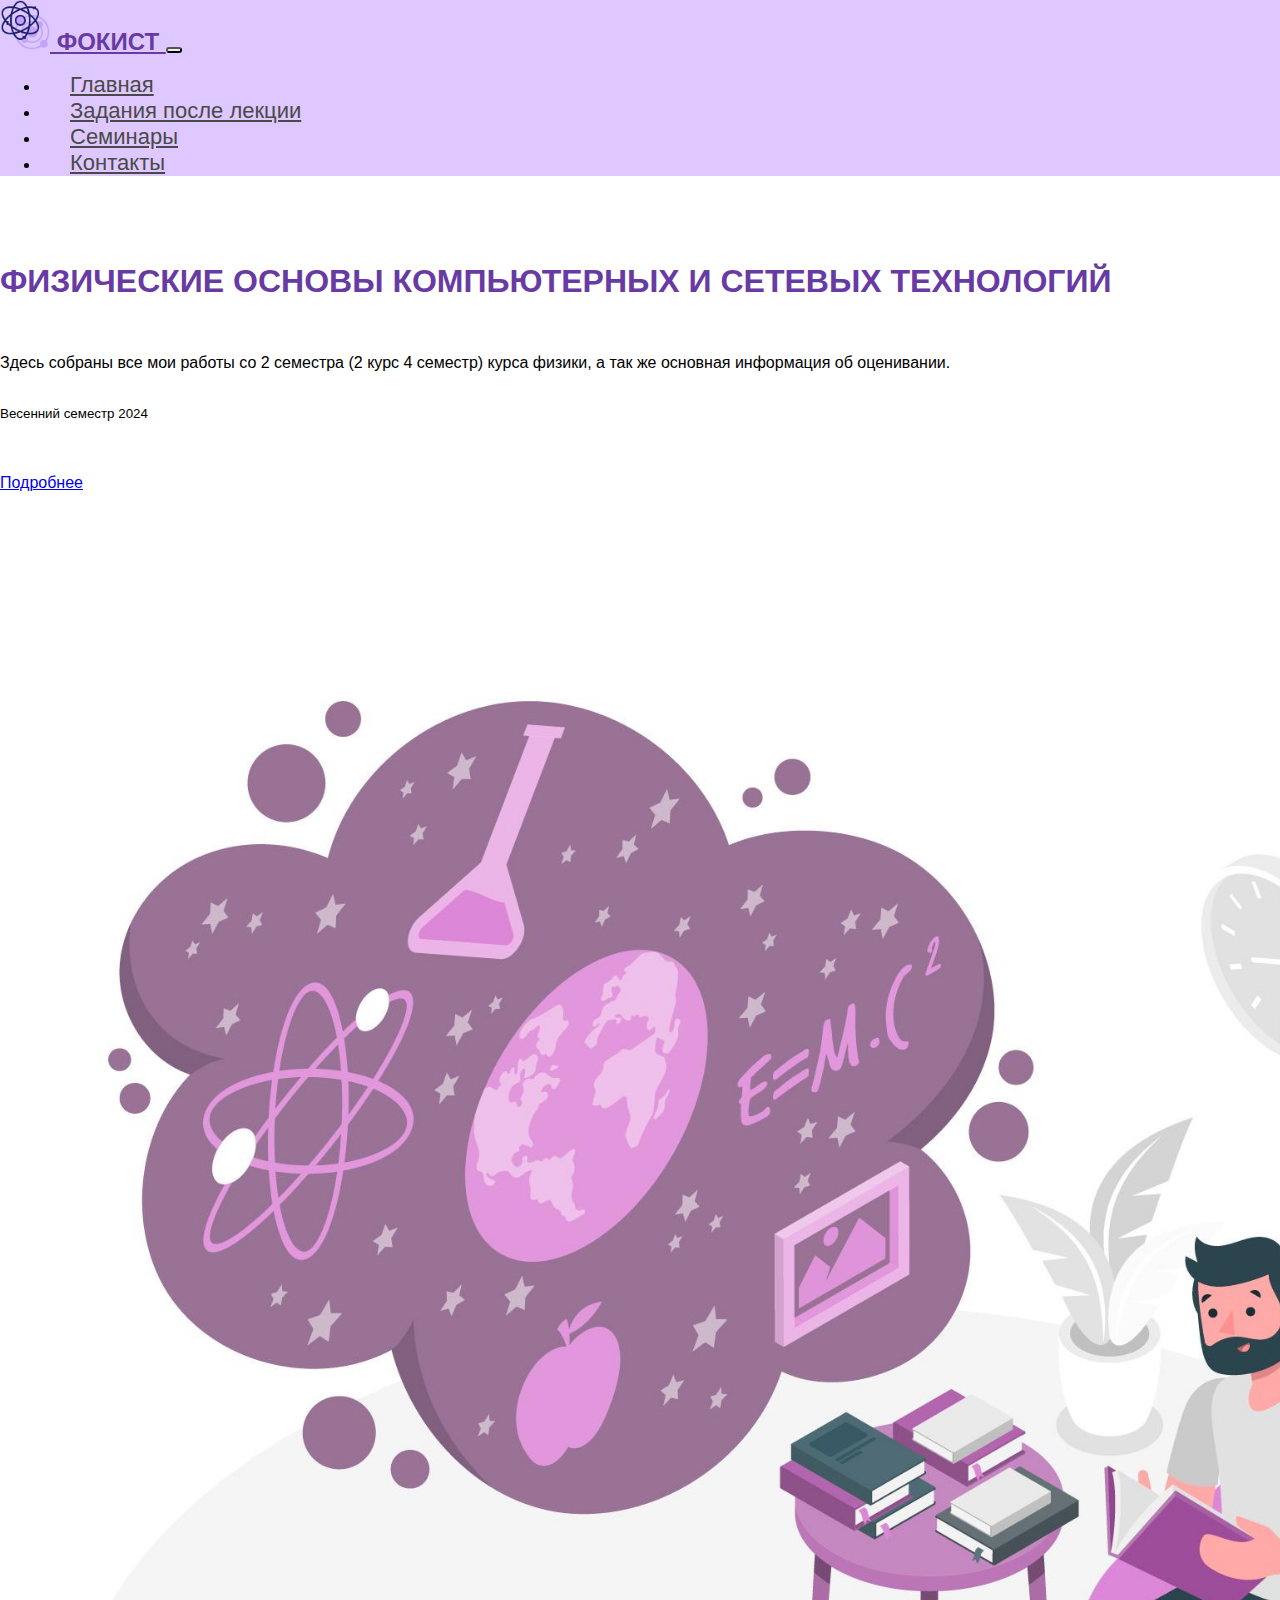
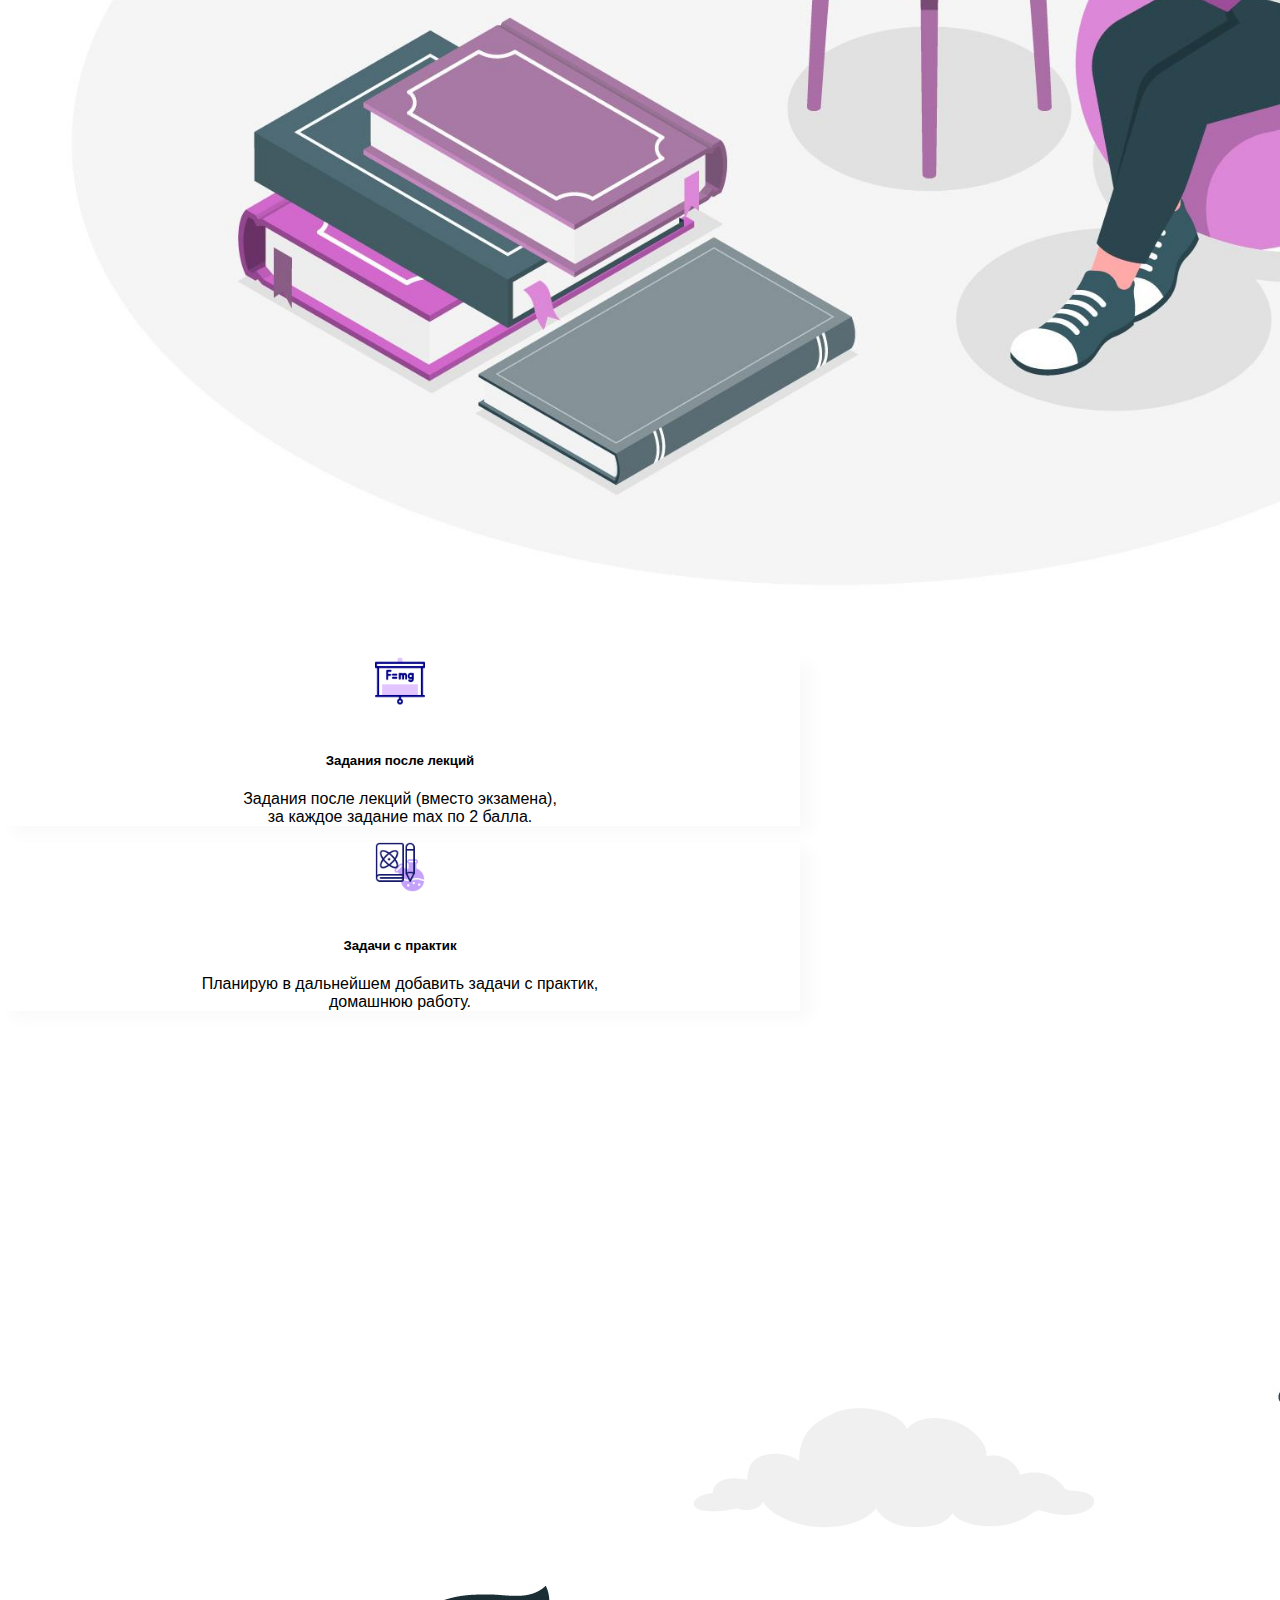
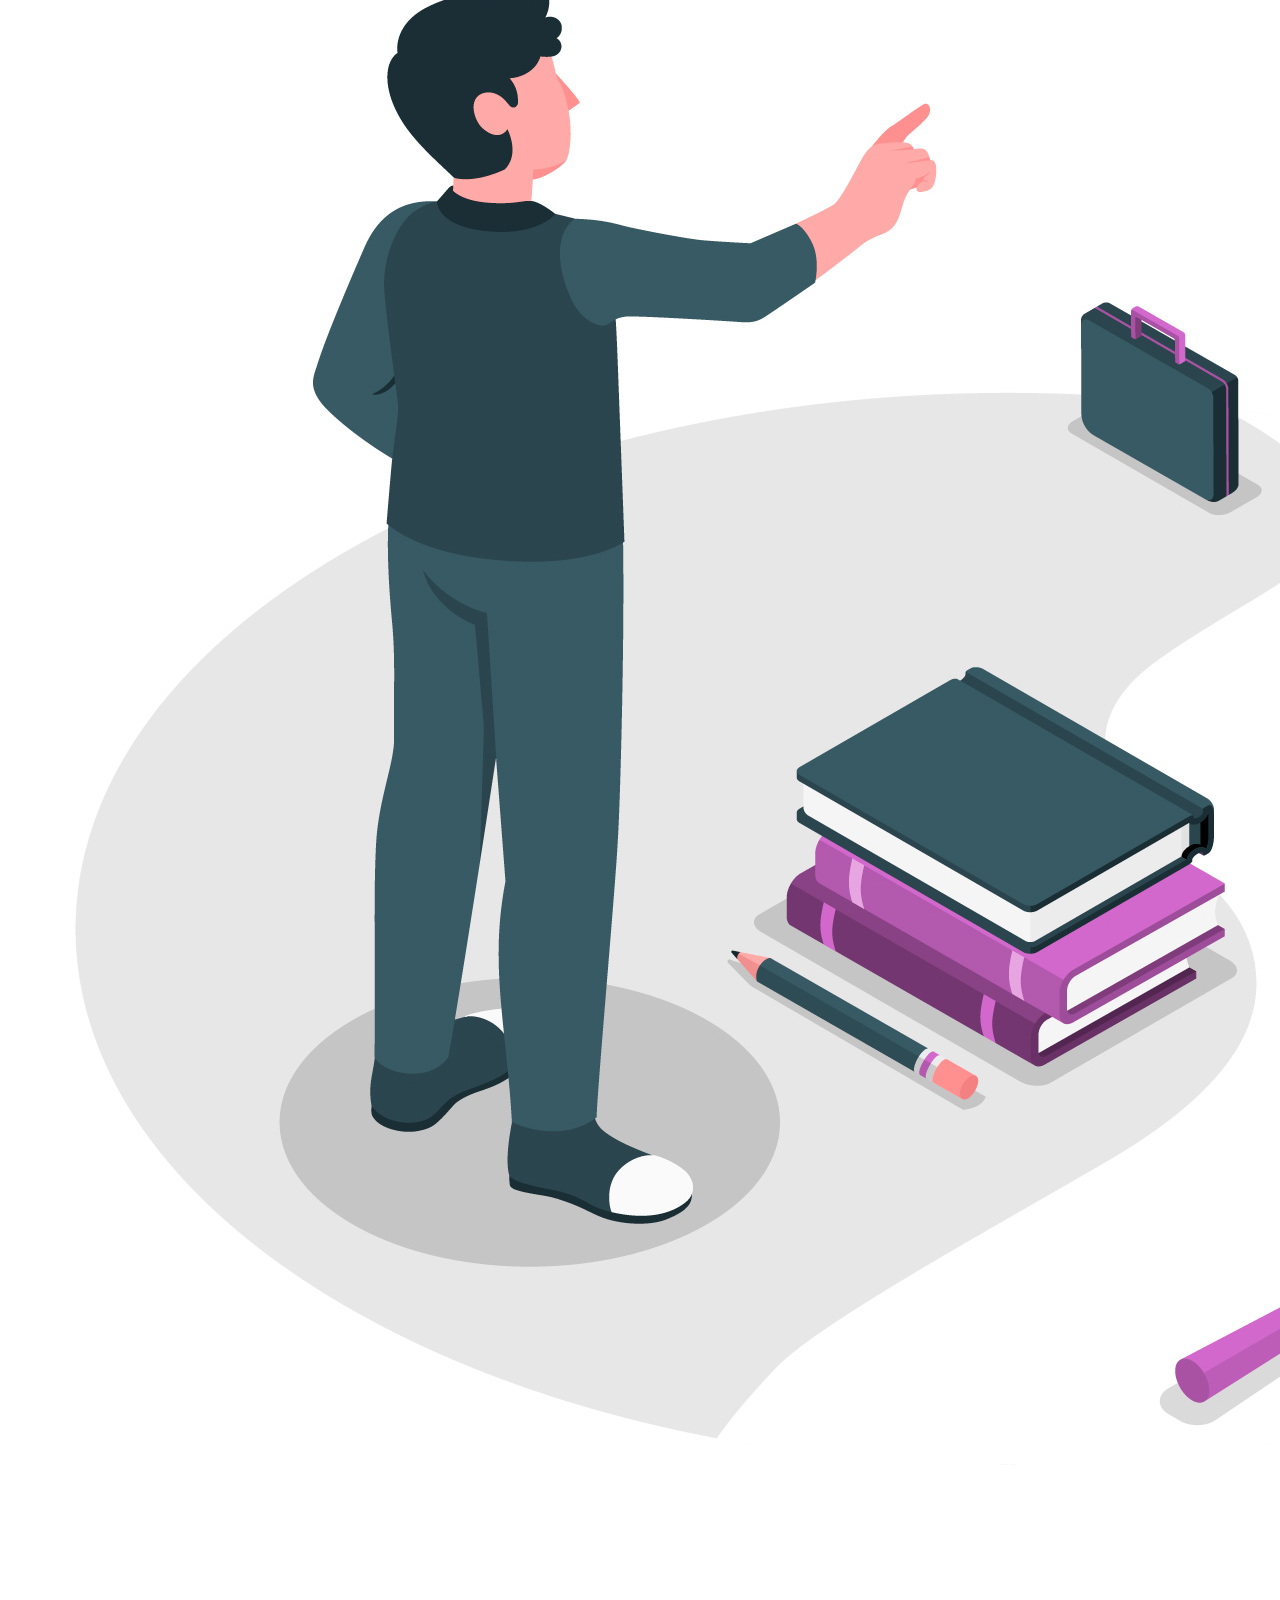
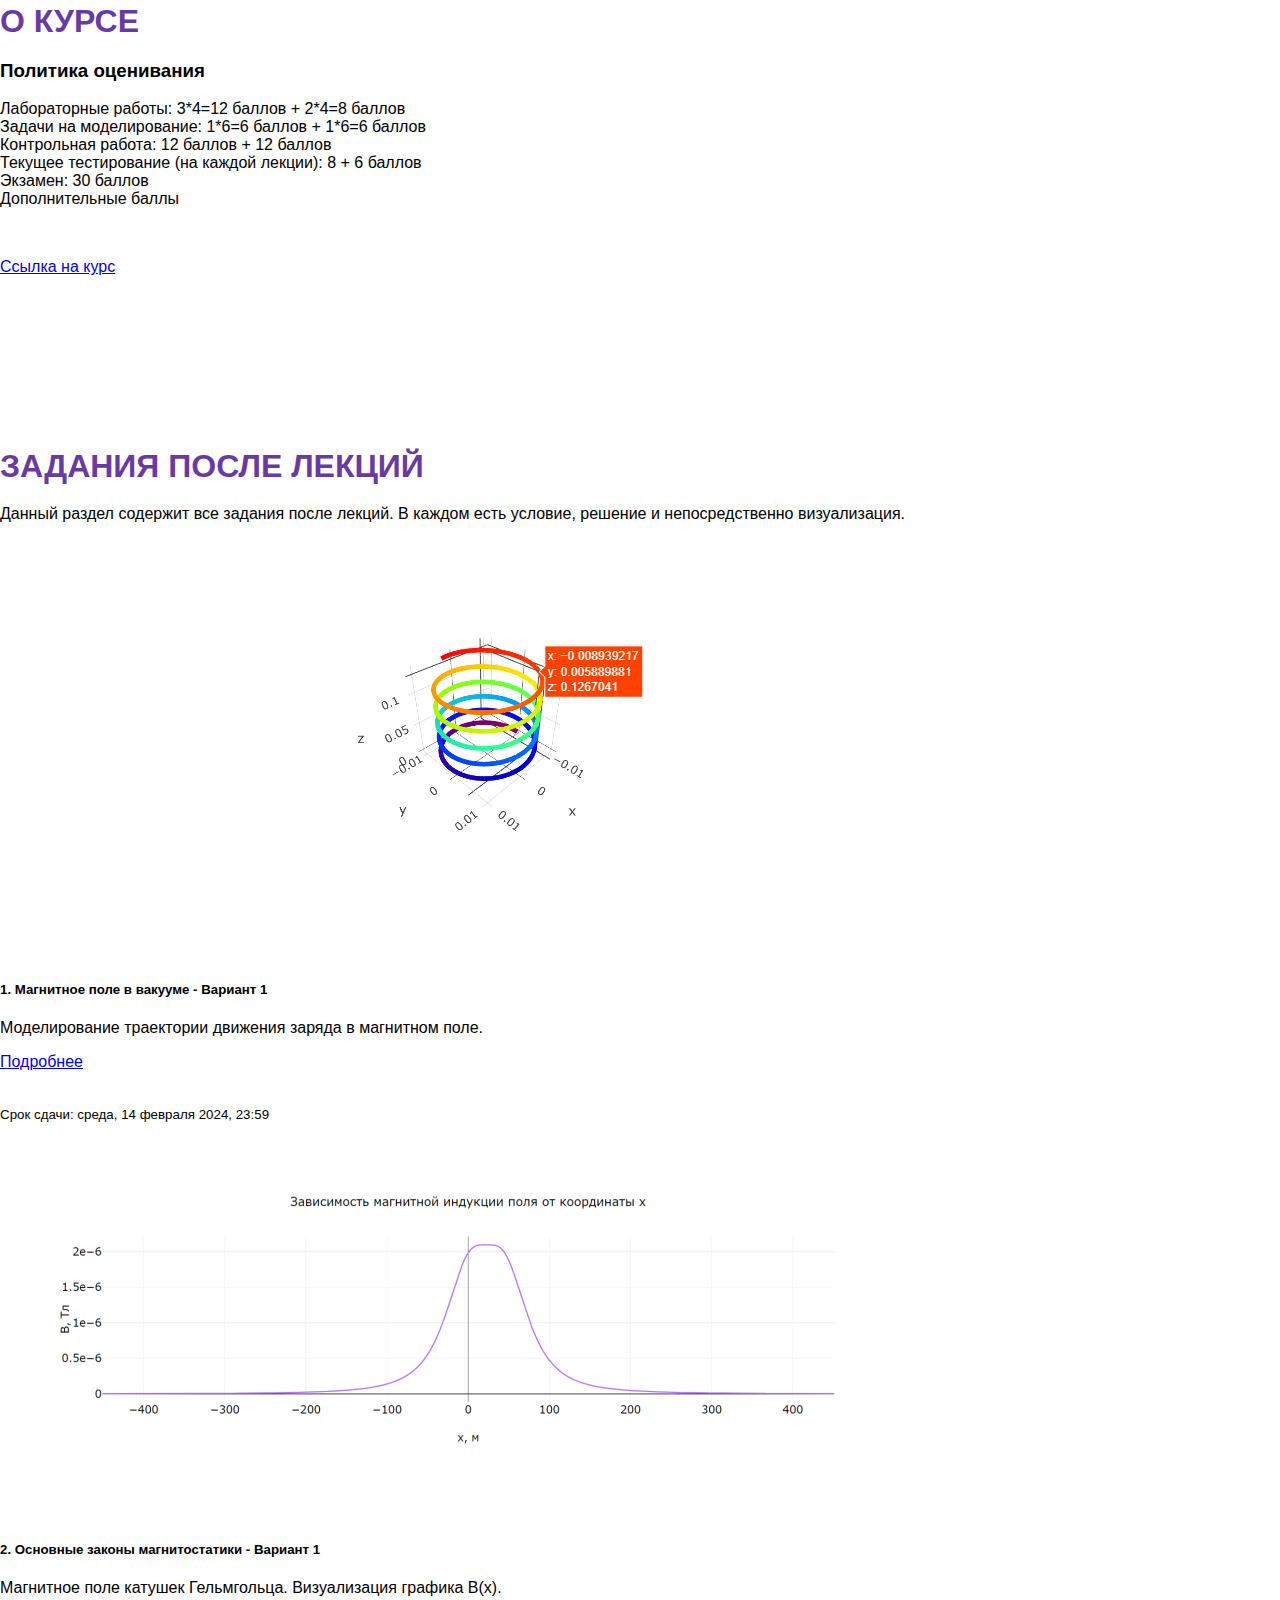
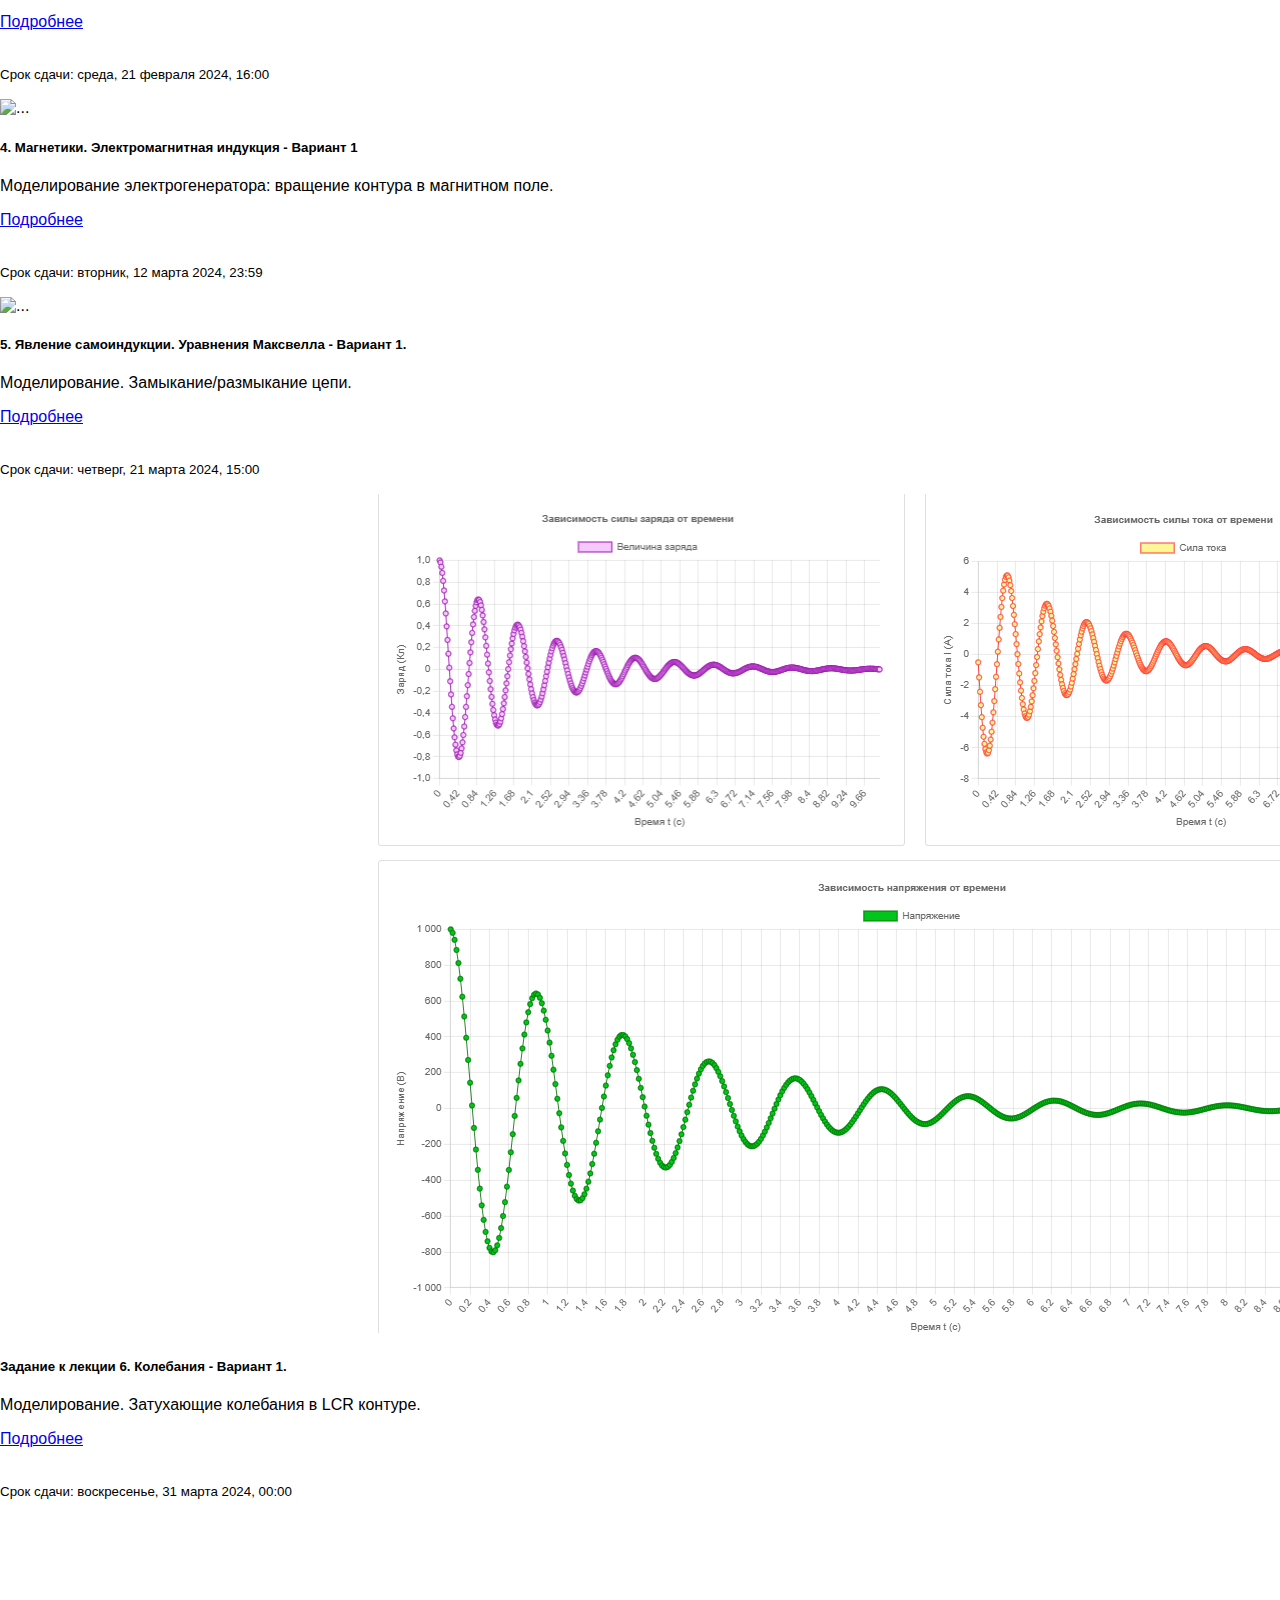
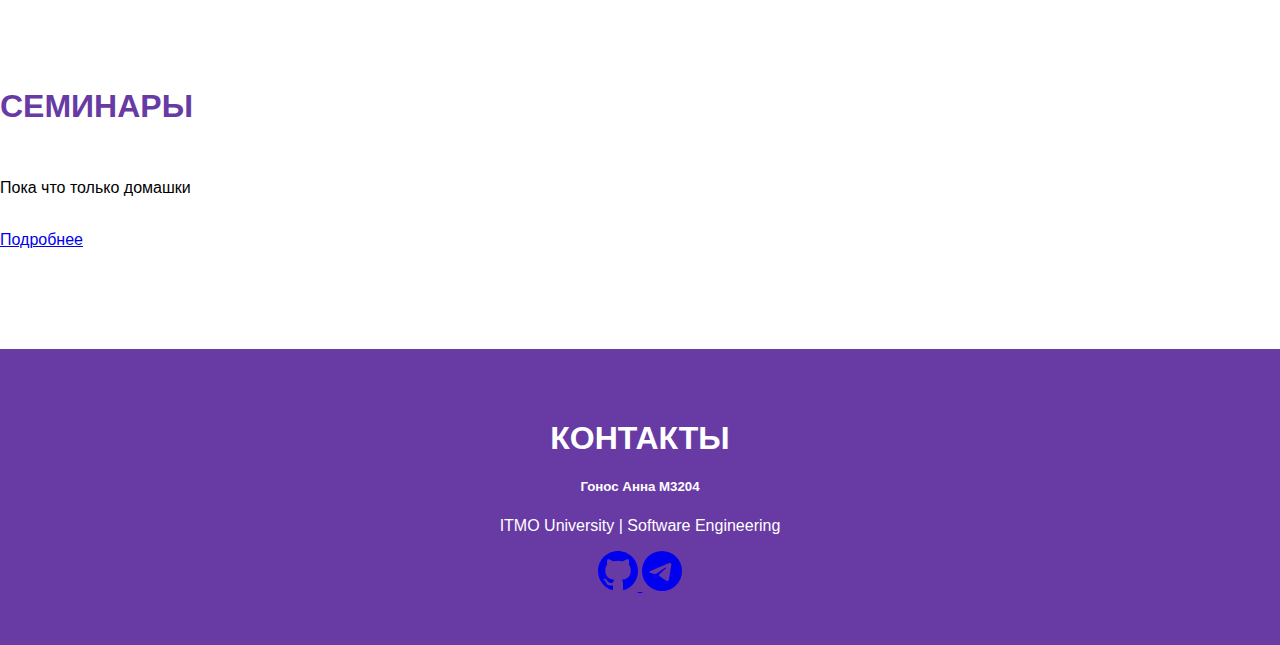
==== commit 73a12aea: "Изменила ссылку для 2ого задания" ====
--- a/index.html
+++ b/index.html
@@ -162,23 +162,6 @@
         <div class="row align-items-center">
             <div class="col">
                 <div class="card mb-3">
-                    <a href="Tasks/Task3/Task3HTML.html">
-                        <img src="images/cardlab3_img.png" class="card-img-top" alt="..." >
-                    </a>
-                    <div class="card-body">
-                        <h5 class="card-title">3. Магнитное поле в веществе - Вариант 1</h5>
-                        <p class="card-text">Моделирование магнитного поля, создаваемого прямыми токами. (с первой лекции).</p>
-
-                        <a href="Tasks/Task3/Task3HTML.html" class="btn btn-dark btn-large rounded-pill">Подробнее</a>
-                        <br><br>
-
-                        <p class="card-text"><small class="text-muted">Срок сдачи: среда, 28 февраля 2024, 23:59</small></p>
-                    </div>
-                </div>
-            </div>
-
-            <div class="col">
-                <div class="card mb-3">
                     <img src="images/cardlab4_img.png" class="card-img-top" alt="...">
                     <div class="card-body">
                         <h5 class="card-title">4.  Магнетики. Электромагнитная индукция - Вариант 1</h5>
